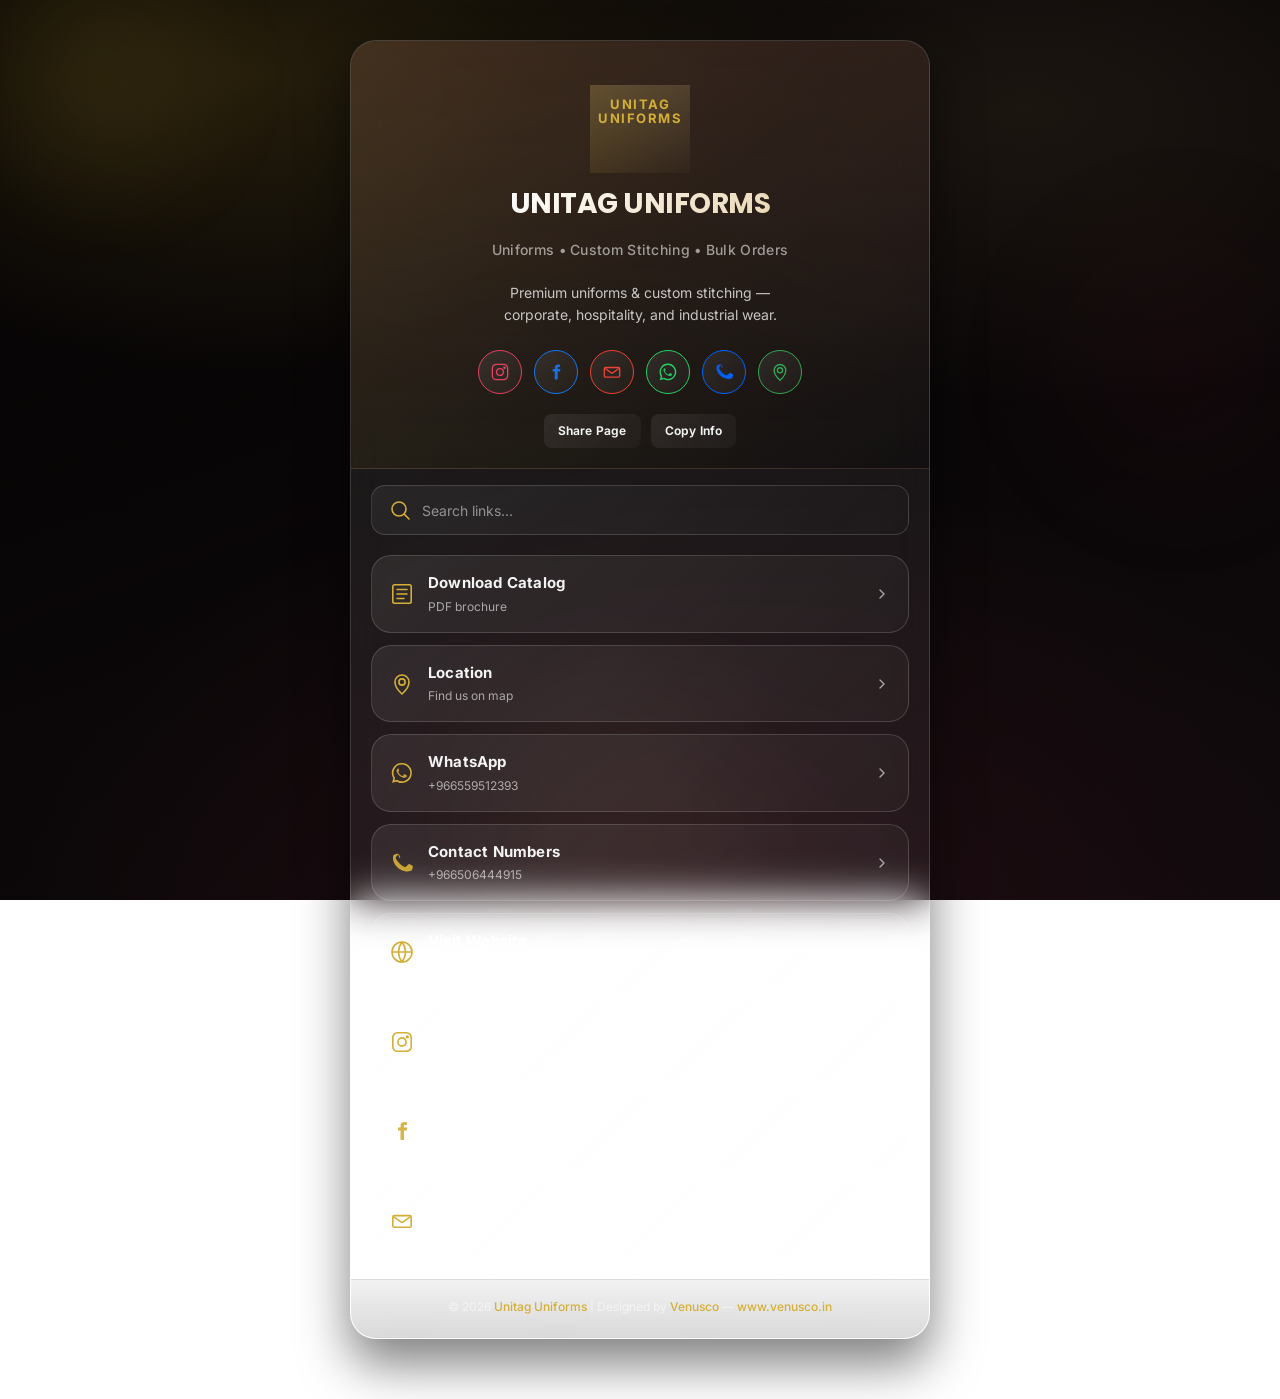
==== tree.html @ 1ef35367 "commited with index, tree pages created" ====
<!DOCTYPE html>
<html lang="en">
<head>
  <meta charset="UTF-8" />
  <meta http-equiv="X-UA-Compatible" content="IE=edge" />

  <!-- Mobile Optimization -->
  <meta name="viewport" content="width=device-width, initial-scale=1" />
  <meta name="theme-color" content="#caa35a" />

  <!-- Primary SEO -->
  <title>Unitag Uniforms | Premium Corporate, Industrial & Hospitality Uniforms</title>
  <meta name="description" content="Unitag Uniforms provides premium corporate, industrial, hospitality, and customized uniforms. High-quality stitching, bulk orders, and professional uniform solutions." />
  <meta name="keywords" content="uniform suppliers, corporate uniforms, industrial uniforms, hospitality uniforms, custom uniforms, company uniforms, workwear uniforms, school uniforms, uniform stitching service" />
  <meta name="author" content="Unitag Uniforms" />
  <meta name="robots" content="index, follow" />

  <!-- Canonical URL -->
  <link rel="canonical" href="https://www.unitaguniforms.com/tree" />

  <!-- Open Graph (Facebook, WhatsApp, LinkedIn) -->
  <meta property="og:title" content="Unitag Uniforms - Premium Corporate & Industrial Uniforms" />
  <meta property="og:description" content="High-quality corporate, hospitality, and industrial uniforms with custom stitching. Professional uniform solutions for businesses." />
  <meta property="og:type" content="website" />
  <meta property="og:url" content="https://www.unitaguniforms.com/tree" />
  <meta property="og:image" content="https://www.unitaguniforms.com/assets/unitag-logo.jpeg" />
  <meta property="og:site_name" content="Unitag Uniforms" />

  <!-- Twitter Card -->
  <meta name="twitter:card" content="summary_large_image" />
  <meta name="twitter:title" content="Unitag Uniforms | Corporate & Industrial Wear" />
  <meta name="twitter:description" content="Premium uniforms & custom stitching services for businesses and organizations." />
  <meta name="twitter:image" content="https://www.unitaguniforms.com/assets/unitag-logo.jpeg" />

  <!-- Favicon -->
  <link rel="icon" type="image/png" href="https://www.unitaguniforms.com/assets/unitag-logo.jpeg" />
  <link rel="apple-touch-icon" href="https://www.unitaguniforms.com/assets/unitag-logo.jpeg" />

  <!-- Performance -->
  <link rel="preconnect" href="https://cdn.jsdelivr.net" crossorigin>

  <!-- Bootstrap -->
  <link href="https://cdn.jsdelivr.net/npm/bootstrap@5.3.0/dist/css/bootstrap.min.css" rel="stylesheet">

  <!-- Link tree / bio page -->
  <link rel="stylesheet" href="tree.css" />

  <!-- Local Business Schema for Google -->
  <script type="application/ld+json">
  {
    "@context": "https://schema.org",
    "@type": "LocalBusiness",
    "name": "Unitag Uniforms",
    "image": "https://www.unitaguniforms.com/assets/unitag-logo.jpeg",
    "url": "https://www.unitaguniforms.com/",
    "description": "Unitag Uniforms provides premium corporate, hospitality and industrial uniforms with custom stitching services.",
    "telephone": "+966506444915",
    "address": [
      {
        "@type": "PostalAddress",
        "addressCountry": "India"
      },
      {
        "@type": "PostalAddress",
        "addressCountry": "India"
      }
    ],
    "sameAs": [
      "https://www.facebook.com/share/1Bv55Vv7Ut/",
      "https://www.instagram.com/unitag_uniforms?igsh=NjVsd3l0cmpoYnp2&utm_source=qr"
    ]
  }
  </script>

</head>
  <body>
    <div class="bg" aria-hidden="true">
      <div class="blob b1"></div>
      <div class="blob b2"></div>
      <div class="blob b3"></div>
    </div>
    <main class="wrap">
<section class="card" aria-label="Unitags Uniforms - Premium Uniforms & Custom Stitching">
  <header class="top">

    <div class="profileHeader">

      <div class="logo" aria-label="Unitags logo">
        <img src="https://www.unitaguniforms.com/assets/unitag-logo-removebg.png"
             alt="Unitags Uniforms logo"
             loading="eager"
             decoding="async"
             onerror="this.style.display='none'; document.getElementById('logoFallback').style.display='grid';"
        />

        <div id="logoFallback" class="logoFallback mt-4" aria-hidden="true">
          UNITAG<br/>UNIFORMS
        </div>
      </div>

      <h1 id="profileName">UNITAG UNIFORMS</h1>

      <p id="profileTagline" class="tagline">
        Official links • Socials • Contact • Location
      </p>

      <p id="profileBio" class="bio">
        Premium uniforms & custom stitching — corporate, hospitality, and industrial wear.
      </p>

      <div id="socialRow" class="socialRow" aria-label="Social icons"></div>

      <div class="quickActions" aria-label="Quick actions">
        <button class="actionBtn" type="button" id="shareBtn">
          <span>Share Page</span>
        </button>

        <button class="actionBtn" type="button" id="copyBtn">
          <span>Copy Info</span>
        </button>
      </div>

    </div>

  </header>

  <div class="tools" aria-label="Link tools">
    <div class="searchWrap">
      <svg class="icon" viewBox="0 0 24 24" aria-hidden="true">
        <circle cx="11" cy="11" r="7" fill="none"
          stroke="currentColor" stroke-width="1.6"/>
        <line x1="16.65" y1="16.65" x2="21" y2="21"
          stroke="currentColor" stroke-width="1.6"
          stroke-linecap="round"/>
      </svg>

      <input id="searchInput" type="search"
        placeholder="Search links..."
        aria-label="Search links" />
    </div>
  </div>

  <div id="links" class="links" aria-live="polite"></div>

  <footer class="footer" aria-label="Footer">
    <small>
      &copy; <span id="year"></span> 
      <a href="#">Unitag Uniforms</a> | 
      Designed by
      <a href="https://www.venusco.in" target="_blank" rel="noopener noreferrer">Venusco</a>
      —
      <a href="https://www.venusco.in" target="_blank" rel="noopener noreferrer">www.venusco.in</a>
    </small>  
</footer>
</section>
    </main> 

    <div id="toast" class="toast" role="status" aria-live="polite"></div>

    <script>
      // ==========================================================
      // FULL FEATURED LINK PAGE TEMPLATE (Edit PROFILE + LINKS)
      // ==========================================================
      const PROFILE = {
        name: "UNITAG UNIFORMS",
        tagline: "Uniforms • Custom Stitching • Bulk Orders",
        bio: "Premium uniforms & custom stitching — corporate, hospitality, and industrial wear.",
        website: "https://www.unitaguniforms.com/",
      };

      // Dummy links (replace with your real links)
      const LINKS = {
        website: "https://www.unitaguniforms.com/",
        instagram: "https://www.instagram.com/unitag_uniforms?igsh=NjVsd3l0cmpoYnp2&utm_source=qr",
        facebook: "https://www.facebook.com/share/1Bv55Vv7Ut/",
        // linkedin: "https://linkedin.com/company/unitag-uniforms",
        phones: ["+966506444915", "+966559512393", "+966546787553"],
        whatsapp: "+966559512393",
        email: "unitaguniforms@gmail.com",
        locations: ["https://maps.app.goo.gl/bXcT9GAc4eRAmrYR8?g_st=aw", "https://maps.app.goo.gl/ExbkAf93jj8Kh5qW7"],
        // When this page is hosted at `/tree`, relative paths like `assets/...` break.
        catalogUrl: "https://www.unitaguniforms.com/assets/catalog.pdf",
      };

      const $ = (sel) => document.querySelector(sel);
      const toastEl = $("#toast");

      const icons = {
        catalog: `<svg class="icon" viewBox="0 0 24 24" fill="none" aria-hidden="true"><path d="M4.5 2.8h15A1.7 1.7 0 0 1 21.2 4.5v15a1.7 1.7 0 0 1-1.7 1.7h-15A1.7 1.7 0 0 1 2.8 19.5v-15A1.7 1.7 0 0 1 4.5 2.8Z" stroke="currentColor" stroke-width="1.6"/><path d="M7 7.5h10M7 12h10M7 16.5h7" stroke="currentColor" stroke-width="1.6" stroke-linecap="round"/></svg>`,
        map: `<svg class="icon" viewBox="0 0 24 24" fill="none" aria-hidden="true"><path d="M12 22s7-6.1 7-12a7 7 0 1 0-14 0c0 5.9 7 12 7 12Z" stroke="currentColor" stroke-width="1.6"/><path d="M12 13.1a3.1 3.1 0 1 0 0-6.2 3.1 3.1 0 0 0 0 6.2Z" stroke="currentColor" stroke-width="1.6"/></svg>`,
        whatsapp: `<svg class="icon" viewBox="0 0 24 24" fill="none" aria-hidden="true"><path d="M12 2.7A9.2 9.2 0 0 0 4.2 17l-1 3.7 3.8-1A9.2 9.2 0 1 0 12 2.7Z" stroke="currentColor" stroke-width="1.6"/><path d="M9.2 7.9c-.2-.4-.4-.4-.6-.4h-.5c-.2 0-.5.1-.7.4-.2.2-.9.8-.9 2 0 1.1.9 2.2 1 2.4.1.2 1.8 2.9 4.4 3.9 2.1.8 2.6.6 3.1.5.5-.1 1.5-.6 1.7-1.2.2-.6.2-1.1.1-1.2-.1-.1-.2-.2-.5-.3l-1.7-.8c-.3-.1-.5-.2-.7.2-.2.4-.8 1.2-.9 1.4-.2.2-.3.2-.6.1-.3-.1-1.3-.5-2.4-1.5-.9-.8-1.5-1.8-1.7-2.1-.2-.3 0-.4.1-.5l.4-.5c.1-.2.2-.3.3-.5.1-.2 0-.4 0-.5l-.8-1.8Z" fill="currentColor" opacity=".9"/></svg>`,
        website: `<svg class="icon" viewBox="0 0 24 24" fill="none" aria-hidden="true"><path d="M12 22c5.5 0 10-4.5 10-10S17.5 2 12 2 2 6.5 2 12s4.5 10 10 10Z" stroke="currentColor" stroke-width="1.6"/><path d="M2 12h20M12 2c-2.2 3-3.5 6.4-3.5 10s1.3 7 3.5 10m0-20c2.2 3 3.5 6.4 3.5 10s-1.3 7-3.5 10" stroke="currentColor" stroke-width="1.6"/></svg>`,
        instagram: `<svg class="icon" viewBox="0 0 24 24" fill="none" aria-hidden="true"><path d="M7.5 2.8h9A4.7 4.7 0 0 1 21.2 7.5v9A4.7 4.7 0 0 1 16.5 21.2h-9A4.7 4.7 0 0 1 2.8 16.5v-9A4.7 4.7 0 0 1 7.5 2.8Z" stroke="currentColor" stroke-width="1.6"/><path d="M12 16.1a4.1 4.1 0 1 0 0-8.2 4.1 4.1 0 0 0 0 8.2Z" stroke="currentColor" stroke-width="1.6"/><path d="M17.35 6.9h.01" stroke="currentColor" stroke-width="3.2" stroke-linecap="round"/></svg>`,
        facebook: `<svg class="icon" viewBox="0 0 24 24" fill="none" aria-hidden="true"><path d="M14 8.5V7.1c0-.8.5-1.1 1.2-1.1h1.6V3.1h-2.3c-2.6 0-4 1.6-4 4.1v1.3H8v3h2.5V21h3.5v-9.5h2.8l.5-3H14Z" fill="currentColor" opacity=".92"/></svg>`,
        linkedin: `<svg class="icon" viewBox="0 0 24 24" fill="none" aria-hidden="true"><path d="M6.7 9.2H3.6V21h3.1V9.2ZM5.15 3.2A1.8 1.8 0 1 0 5.2 6.8a1.8 1.8 0 0 0-.05-3.6ZM20.6 21h-3.1v-6.1c0-1.5-.03-3.4-2.1-3.4-2.1 0-2.4 1.6-2.4 3.3V21H10V9.2h3v1.6h.05c.42-.8 1.45-1.6 3-1.6 3.2 0 3.8 2.1 3.8 4.9V21Z" fill="currentColor" opacity=".92"/></svg>`,
        phone: `<svg class="icon" viewBox="0 0 24 24" fill="none" aria-hidden="true"><path d="M8.1 3.6 6.3 5.4c-.6.6-.7 1.6-.3 2.3 1.8 3.4 4.6 6.2 8 8 .8.4 1.7.3 2.3-.3l1.8-1.8c.5-.5 1.2-.6 1.8-.3l2.2 1.1c.7.4 1 1.2.7 2l-.8 2.4c-.2.7-.8 1.2-1.6 1.2C11.2 22.6 1.4 12.8 3.2 5.2c.1-.7.6-1.4 1.3-1.6l2.4-.8c.8-.3 1.7 0 2.1.8l1.1 2.2c.3.6.2 1.3-.3 1.8Z" fill="currentColor" opacity=".92"/></svg>`,
        email: `<svg class="icon" viewBox="0 0 24 24" fill="none" aria-hidden="true"><path d="M4.2 6.6h15.6c.8 0 1.4.6 1.4 1.4v8.8c0 .8-.6 1.4-1.4 1.4H4.2c-.8 0-1.4-.6-1.4-1.4V8c0-.8.6-1.4 1.4-1.4Z" stroke="currentColor" stroke-width="1.6"/><path d="m4.1 8.1 7.1 5a1.5 1.5 0 0 0 1.6 0l7.1-5" stroke="currentColor" stroke-width="1.6" stroke-linecap="round"/></svg>`,
        chev: `<svg class="chev" viewBox="0 0 24 24" fill="none" aria-hidden="true"><path d="m9 6 6 6-6 6" stroke="currentColor" stroke-width="2" stroke-linecap="round" stroke-linejoin="round"/></svg>`,
      };

      function sanitizeDigits(value) {
        return String(value || "").replace(/[^\d]/g, "");
      }

      function isFilled(value) {
        const v = String(value || "").trim();
        return Boolean(v);
      }

      let toastTimer = null;
      function toast(message) {
        if (!toastEl) return;
        if (toastTimer) window.clearTimeout(toastTimer);
        toastEl.textContent = message;
        toastEl.classList.add("show");
        toastTimer = window.setTimeout(() => {
          toastEl.classList.remove("show");
        }, 2200);
      }

      async function copyText(text, label = "Copied") {
        const value = String(text || "").trim();
        if (!value) return toast("Nothing to copy yet.");
        try {
          await navigator.clipboard.writeText(value);
          toast(`${label}: ${value}`);
        } catch {
          const ta = document.createElement("textarea");
          ta.value = value;
          ta.setAttribute("readonly", "true");
          ta.style.position = "fixed";
          ta.style.left = "-9999px";
          document.body.appendChild(ta);
          ta.select();
          document.execCommand("copy");
          ta.remove();
          toast(`${label}: ${value}`);
        }
      }

      async function sharePage() {
        const url = window.location.href;
        const data = {
          title: PROFILE.name,
          text: `${PROFILE.name} — official links`,
          url,
        };

        try {
          if (navigator.share) {
            await navigator.share(data);
            toast("Share sheet opened.");
          } else {
            await copyText(url, "Link copied");
          }
        } catch {
          // user cancelled — no toast needed
        }
      }

      function downloadVCard() {
        const tel = LINKS.phones && LINKS.phones.length > 0 ? String(LINKS.phones[0]).trim() : "";
        const email = String(LINKS.email || "").trim();
        const url = String(PROFILE.website || "").trim();

        const lines = [
          "BEGIN:VCARD",
          "VERSION:3.0",
          `FN:${PROFILE.name}`,
          tel ? `TEL;TYPE=WORK,VOICE:${tel}` : "",
          email ? `EMAIL;TYPE=WORK:${email}` : "",
          url ? `URL:${url}` : "",
          "END:VCARD",
        ].filter(Boolean);

        const blob = new Blob([lines.join("\n")], { type: "text/vcard;charset=utf-8" });
        const a = document.createElement("a");
        a.href = URL.createObjectURL(blob);
        a.download = `${PROFILE.name.replace(/\s+/g, "-").toLowerCase()}-contact.vcf`;
        document.body.appendChild(a);
        a.click();
        a.remove();
        window.setTimeout(() => URL.revokeObjectURL(a.href), 1000);
        toast("Contact card downloaded.");
      }

      function makeButton({ href, title, subtitle, leftIcon, ariaLabel }) {
        const a = document.createElement("a");
        a.className = "btn";
        a.href = href;
        a.target = "_blank";
        a.rel = "noopener noreferrer";
        a.setAttribute("aria-label", ariaLabel || title);
        a.innerHTML = `
          ${leftIcon}
          <div class="btnTitle">
            <strong>${title}</strong>
            <span>${subtitle}</span>
          </div>
          ${icons.chev}
        `;
        return a;
      }

      function buildPrimaryLinkItems() {
        return [
          {
            key: "catalog",
            title: "Download Catalog",
            subtitle: "PDF brochure",
            href: LINKS.catalogUrl,
            icon: icons.catalog,
            search: [LINKS.catalogUrl, "pdf", "brochure", "download"],
          },
          {
            key: "location",
            title: "Location",
            subtitle: "Find us on map",
            href: LINKS.locations && LINKS.locations[0] ? LINKS.locations[0] : "",
            icon: icons.map,
            search: [LINKS.locations, "map", "location", "address"],
          },
          {
            key: "whatsapp",
            title: "WhatsApp",
            subtitle: String(LINKS.whatsapp || ""),
            href: LINKS.whatsapp ? `https://wa.me/${sanitizeDigits(LINKS.whatsapp)}?text=${encodeURIComponent("Hi Unitag Uniforms! I'd like to inquire about uniforms.")}` : "",
            icon: icons.whatsapp,
            search: [LINKS.whatsapp, "wa", "chat"],
          },
          {
            key: "phone",
            title: "Contact Numbers",
            subtitle: LINKS.phones && LINKS.phones.length > 0 ? LINKS.phones[0] : "",
            href: LINKS.phones && LINKS.phones[0] ? `tel:${String(LINKS.phones[0]).trim()}` : "",
            icon: icons.phone,
            search: [LINKS.phones, "phone", "call", "contact"],
          },
          {
            key: "website",
            title: "Visit Website",
            subtitle: "Shop & explore",
            href: LINKS.website,
            icon: icons.website,
            search: [LINKS.website, "web", "shop"],
          },
          {
            key: "instagram",
            title: "Instagram",
            subtitle: "Follow & message us",
            href: LINKS.instagram,
            icon: icons.instagram,
            search: [LINKS.instagram, "insta", "ig"],
          },
          {
            key: "facebook",
            title: "Facebook",
            subtitle: "Updates & posts",
            href: LINKS.facebook,
            icon: icons.facebook,
            search: [LINKS.facebook, "fb"],
          },
          {
            key: "email",
            title: "Email",
            subtitle: String(LINKS.email || ""),
            href: LINKS.email ? `mailto:${String(LINKS.email).trim()}` : "",
            icon: icons.email,
            search: [LINKS.email, "mail"],
          },

        ].filter((x) => isFilled(x.href));
      }

      function buildPhoneOptions() {
        return (LINKS.phones || [])
          .filter((phone) => isFilled(phone))
          .map((phone, index) => ({
            key: `phone-option-${index + 1}`,
            title: `Phone ${index + 1}`,
            subtitle: phone,
            href: `tel:${String(phone).trim()}`,
            icon: icons.phone,
          }));
      }

      function buildLocationOptions() {
        return (LINKS.locations || [])
          .filter((location) => isFilled(location))
          .map((location, index) => ({
            key: `location-option-${index + 1}`,
            title: `Location ${index + 1}`,
            subtitle: "Open in Maps",
            href: location,
            icon: icons.map,
          }));
      }

      function buildLinkItems() {
        // primary links + aggregated groups handled in render()
        return buildPrimaryLinkItems();
      }

      function makeExpandableGroup({title, subtitle, options, icon}) {
        const group = document.createElement("div");
        group.className = "groupCard";

        const toggle = document.createElement("button");
        toggle.className = "btn groupToggle";
        toggle.type = "button";
        toggle.innerHTML = `
          ${icon}
          <div class="btnTitle">
            <strong>${title}</strong>
            <span>${subtitle}</span>
          </div>
          ${icons.chev}
        `;

        const list = document.createElement("div");
        list.className = "groupOptions";
        list.hidden = true;

        options.forEach((opt) => {
          const link = makeButton({
            href: opt.href,
            title: opt.title,
            subtitle: opt.subtitle,
            leftIcon: opt.icon,
            ariaLabel: `Open ${opt.title}`,
          });
          list.appendChild(link);
        });

        toggle.addEventListener("click", () => {
          list.hidden = !list.hidden;
          toggle.setAttribute("aria-expanded", String(!list.hidden));
        });

        group.appendChild(toggle);
        group.appendChild(list);

        return group;
      }

      function renderSocialRow(items) {
        const row = $("#socialRow");
        if (!row) return;
        row.innerHTML = "";

        const socialItems = [
          ...(items.filter((x) => ["instagram", "facebook", "linkedin"].includes(x.key))),
          ...(isFilled(LINKS.email)
            ? [{
                key: "email",
                title: "Email",
                href: `mailto:${String(LINKS.email).trim()}`,
                icon: icons.email,
              }]
            : []),
          ...(isFilled(LINKS.whatsapp)
            ? [{
                key: "whatsapp",
                title: "WhatsApp",
                href: `https://wa.me/${sanitizeDigits(LINKS.whatsapp)}?text=${encodeURIComponent("Hi Unitag Uniforms! I’d like to inquire about uniforms.")}`,
                icon: icons.whatsapp,
              }]
            : []),
          ...(isFilled(LINKS.phones && LINKS.phones[0])
            ? [{
                key: "phone",
                title: "Phone",
                href: `tel:${String(LINKS.phones[0]).trim()}`,
                icon: icons.phone,
              }]
            : []),
          ...(isFilled(LINKS.locations && LINKS.locations[0])
            ? [{
                key: "location",
                title: "Location",
                href: LINKS.locations[0],
                icon: icons.map,
              }]
            : []),
        ];

        for (const it of socialItems) {
          const a = document.createElement("a");
          a.className = "iconChip";
          a.href = it.href;
          a.target = "_blank";
          a.rel = "noopener noreferrer";
          a.setAttribute("aria-label", `Open ${it.title}`);
          a.setAttribute("data-social", it.key);
          a.innerHTML = it.icon;
          row.appendChild(a);
        }
      }

      function applyProfile() {
        $("#profileName").textContent = PROFILE.name;
        $("#profileTagline").textContent = PROFILE.tagline;
        $("#profileBio").textContent = PROFILE.bio;
      }

      function render() {
        $("#year").textContent = new Date().getFullYear();
        applyProfile();

        const allItems = buildLinkItems();
        renderSocialRow(allItems);

        const container = $("#links");
        container.innerHTML = "";

        const q = String($("#searchInput")?.value || "").trim().toLowerCase();
        const items = allItems.filter((it) => {
          if (!q) return true;
          const hay = [it.title, it.subtitle, ...(it.search || [])]
            .filter(Boolean)
            .join(" ")
            .toLowerCase();
          return hay.includes(q);
        });

        for (const it of items) {
          container.appendChild(
            makeButton({
              href: it.href,
              title: it.title,
              subtitle: it.subtitle,
              leftIcon: it.icon,
              ariaLabel: `Open ${it.title}`,
            })
          );
        }

        const status = $("#statusText");
        const shown = items.length;
        const total = allItems.length;
        status.textContent =
          total === 0
            ? "Add your links in the LINKS section."
            : q
              ? `Showing ${shown} of ${total}`
              : `${total} link${total === 1 ? "" : "s"} available`;

        if (total === 0) {
          container.innerHTML = "";
          const empty = document.createElement("div");
          empty.style.padding = "10px 2px 2px";
          empty.innerHTML = `<div style="color: rgba(255,255,255,.72); font-size: 13px; line-height: 1.55;">
            No links are configured yet. Edit the <strong>LINKS</strong> object in this file and paste your real URLs / numbers.
          </div>`;
          container.appendChild(empty);
        } else if (shown === 0) {
          container.innerHTML = "";
          const empty = document.createElement("div");
          empty.style.padding = "10px 2px 2px";
          empty.innerHTML = `<div style="color: rgba(255,255,255,.72); font-size: 13px; line-height: 1.55;">
            No matches for <strong>${q.replace(/</g, "&lt;")}</strong>. Try “maps”, “phone”, or “instagram”.
          </div>`;
          container.appendChild(empty);
        }
      }

      function wireUI() {
        $("#shareBtn")?.addEventListener("click", sharePage);
        $("#copyBtn")?.addEventListener("click", async () => {
          const lines = [
            PROFILE.name,
            LINKS.phoneNumber ? `Phone: ${LINKS.phoneNumber}` : "",
            LINKS.whatsappNumber ? `WhatsApp: ${LINKS.whatsappNumber}` : "",
            LINKS.email ? `Email: ${LINKS.email}` : "",
            LINKS.googleMaps ? `Maps: ${LINKS.googleMaps}` : "",
            PROFILE.website ? `Website: ${PROFILE.website}` : "",
          ].filter(Boolean);
          await copyText(lines.join("\n"), "Copied");
        });
        $("#vcardBtn")?.addEventListener("click", downloadVCard);
        $("#searchInput")?.addEventListener("input", render);
      }

      wireUI();
      render();
    </script>
  </body>
</html>
---- tree.css ----
@import url('https://fonts.googleapis.com/css2?family=Poppins:wght@300;400;500;600;700;800&family=Inter:wght@300;400;500;600;700&display=swap');

:root {
--bg0: #050303;
--bg1: #0f0a0c;
--bg-dark: #1a0e12;
--card: rgba(255, 255, 255, 0.08);
--card2: rgba(255, 255, 255, 0.12);
--border: rgba(255, 255, 255, 0.15);
--text: rgba(255, 255, 255, 0.95);
--text-light: rgba(255, 255, 255, 0.7);
--muted: rgba(255, 255, 255, 0.6);
--muted2: rgba(255, 255, 255, 0.5);
--shadow: 0 25px 50px rgba(0, 0, 0, 0.5);
--shadow-lg: 0 40px 80px rgba(0, 0, 0, 0.6);
--shadow-sm: 0 10px 25px rgba(0, 0, 0, 0.3);

--brand: #d4af37; /* Premium gold */
--brand-light: #ead8b5;
--brand2: #2b1218; /* deep maroon */
--accent: #ffd58a;
--accent-dark: #f0a500;

--radius: 20px;
}

* {
box-sizing: border-box;
}

html,
body {
height: 100%;
}

body {
margin: 0;
color: var(--text);
font-family: 'Inter', 'Poppins', -apple-system, BlinkMacSystemFont, 'Segoe UI', Roboto, sans-serif;
font-weight: 400;
background: radial-gradient(
    900px 500px at 20% 8%,
    rgba(212, 175, 55, 0.15),
    transparent 60%
    ),
    radial-gradient(
    900px 500px at 80% 12%,
    rgba(255, 213, 138, 0.08),
    transparent 60%
    ),
    radial-gradient(
    1100px 700px at 55% 100%,
    rgba(108, 28, 46, 0.2),
    transparent 62%
    ),
    linear-gradient(160deg, var(--bg0), var(--bg1));
background-attachment: fixed;
}

a {
color: inherit;
text-decoration: none;
transition: color 200ms ease;
}

.wrap {
min-height: 100%;
display: grid;
place-items: center;
padding: 40px 16px 60px;
}

.card {
width: 100%;
max-width: 580px;
border: 1px solid var(--border);
background: linear-gradient(
    135deg,
    rgba(255, 255, 255, 0.09),
    rgba(255, 255, 255, 0.04)
);
backdrop-filter: blur(20px);
border-radius: calc(var(--radius) + 6px);
box-shadow: var(--shadow);
overflow: hidden;
animation: cardSlideIn 0.6s cubic-bezier(0.34, 1.56, 0.64, 1);
}

@keyframes cardSlideIn {
from {
    opacity: 0;
    transform: translateY(20px);
}
to {
    opacity: 1;
    transform: translateY(0);
}
}

.top {
padding: 32px 24px 20px;
display: grid;
gap: 16px;
border-bottom: 1px solid rgba(255, 255, 255, 0.08);
background: linear-gradient(
    135deg,
    rgba(212, 175, 55, 0.12),
    rgba(0, 0, 0, 0.2)
    ),
    linear-gradient(
    180deg,
    rgba(43, 18, 24, 0.5),
    rgba(0, 0, 0, 0.1)
    );
}

.brandRow {
display: grid;
grid-template-columns: 100px 1fr;
gap: 18px;
align-items: flex-start;
}

.logo {
width: 100px;
height: 100px;
/* border-radius: 24px; */
/* background: linear-gradient(135deg, rgba(255, 255, 255, 0.12), rgba(255, 255, 255, 0.04)); */
/* border: 2px solid var(--border); */
overflow: hidden;
display: grid;
place-items: center;
/* box-shadow: 0 8px 32px rgba(212, 175, 55, 0.15); */
transition: all 300ms cubic-bezier(0.34, 1.56, 0.64, 1);
}

.logo:hover {
transform: translateY(-4px);
/* box-shadow: 0 16px 48px rgba(212, 175, 55, 0.25); */
border-color: rgba(212, 175, 55, 0.3);
}

.logo img {
width: 100%;
height: 100%;
object-fit: cover;
display: block;
}

.logoFallback {
display: none;
width: 100%;
height: 100%;
background: linear-gradient(135deg, rgba(212, 175, 55, 0.2), transparent),
    linear-gradient(180deg, rgba(255, 255, 255, 0.08), rgba(255, 255, 255, 0));
color: var(--brand);
letter-spacing: 0.12em;
font-weight: 700;
font-size: 13px;
text-align: center;
line-height: 1.1;
padding: 12px 8px;
text-transform: uppercase;
}

h1 {
margin: 4px 0 8px;
font-size: 28px;
line-height: 1.2;
letter-spacing: -0.5px;
font-weight: 700;
font-family: 'Poppins', sans-serif;
background: linear-gradient(135deg, #ffffff, var(--brand-light));
-webkit-background-clip: text;
-webkit-text-fill-color: transparent;
background-clip: text;
}

.tagline {
margin: 0;
color: var(--text-light);
font-size: 13px;
line-height: 1.5;
letter-spacing: 0.3px;
font-weight: 500;
}

.bio {
margin: 12px 0 0;
color: rgba(255, 255, 255, 0.75);
font-size: 13px;
line-height: 1.6;
}

.socialRow {
display: flex;
flex-wrap: wrap;
gap: 10px;
margin-top: 14px;
}

.iconChip {
display: inline-flex;
align-items: center;
justify-content: center;
width: 44px;
height: 44px;
border-radius: 50%;
border: 1px solid var(--border);
background: linear-gradient(135deg, rgba(255, 255, 255, 0.08), rgba(255, 255, 255, 0.02));
transition: all 250ms cubic-bezier(0.34, 1.56, 0.64, 1);
cursor: pointer;
}

.iconChip:hover {
transform: translateY(-3px) scale(1.05);
border-color: var(--brand);
background: linear-gradient(135deg, rgba(212, 175, 55, 0.2), rgba(212, 175, 55, 0.05));
box-shadow: 0 12px 30px rgba(212, 175, 55, 0.25);
}

.iconChip svg {
width: 20px;
height: 20px;
color: var(--text);
transition: color 200ms ease;
}

.iconChip:hover svg {
color: var(--brand);
}

.iconChip:focus-visible {
outline: 3px solid rgba(212, 175, 55, 0.5);
outline-offset: 2px;
}

.quickActions {
display: grid;
grid-template-columns: 1fr 1fr 1fr;
gap: 10px;
margin-top: 14px;
}

.actionBtn {
border: 1px solid var(--border);
background: linear-gradient(135deg, rgba(255, 255, 255, 0.08), rgba(255, 255, 255, 0.03));
color: var(--text);
border-radius: 12px;
padding: 10px 12px;
display: inline-flex;
gap: 6px;
align-items: center;
justify-content: center;
cursor: pointer;
transition: all 250ms cubic-bezier(0.34, 1.56, 0.64, 1);
font-size: 12px;
font-weight: 600;
letter-spacing: 0.3px;
}

.actionBtn:hover {
transform: translateY(-2px);
border-color: var(--brand);
background: linear-gradient(135deg, rgba(212, 175, 55, 0.15), rgba(212, 175, 55, 0.05));
box-shadow: 0 8px 20px rgba(212, 175, 55, 0.2);
}

.actionBtn:active {
transform: translateY(0px);
}

.actionBtn:focus-visible {
outline: 3px solid rgba(212, 175, 55, 0.5);
outline-offset: 2px;
}

.profileHeader{
  display:flex;
  flex-direction:column;
  align-items:center;
  text-align:center;
  gap:10px;
}

.logo img{
  width:110px;
  height:110px;
  object-fit:cover;
}

.tagline{
  font-size:14px;
  opacity:0.8;
}

.bio{
  font-size:14px;
  max-width:320px;
}

.socialRow{
  display:flex;
  gap:12px;
  justify-content:center;
}

.quickActions{
  display:flex;
  gap:10px;
  margin-top:10px;
}

.actionBtn{
  padding:8px 14px;
  border-radius:8px;
  border:none;
  cursor:pointer;
}
.actionBtn span {
font-weight: 650;
font-size: 12px;
letter-spacing: 0.2px;
}

.pill {
display: inline-flex;
align-items: center;
gap: 8px;
padding: 8px 14px;
border-radius: 50px;
border: 1px solid rgba(212, 175, 55, 0.4);
background: linear-gradient(135deg, rgba(212, 175, 55, 0.12), rgba(212, 175, 55, 0.05));
color: rgba(255, 255, 255, 0.85);
width: fit-content;
font-size: 12px;
font-weight: 500;
}

.pillDot {
width: 8px;
height: 8px;
border-radius: 50%;
background: var(--brand);
box-shadow: 0 0 0 5px rgba(212, 175, 55, 0.2);
animation: dotPulse 2s ease-in-out infinite;
}

@keyframes dotPulse {
0%, 100% {
    box-shadow: 0 0 0 5px rgba(212, 175, 55, 0.2);
}
50% {
    box-shadow: 0 0 0 8px rgba(212, 175, 55, 0.1);
}
}

/* Background Effects */
.bg {
position: fixed;
inset: 0;
pointer-events: none;
overflow: hidden;
z-index: 0;
}

.blob {
position: absolute;
border-radius: 50%;
filter: blur(40px);
opacity: 0.4;
transform: translate3d(0, 0, 0);
animation: floaty 9s ease-in-out infinite;
}

.blob.b1 {
width: 520px;
height: 520px;
left: -160px;
top: -180px;
animation-delay: 0s;
background: radial-gradient(
    closest-side,
    rgba(212, 175, 55, 0.3),
    rgba(212, 175, 55, 0) 62%
);
}

.blob.b2 {
width: 640px;
height: 640px;
right: -220px;
top: 40px;
opacity: 0.35;
animation-delay: -2.5s;
background: radial-gradient(
    closest-side,
    rgba(108, 28, 46, 0.25),
    rgba(108, 28, 46, 0) 62%
);
}

.blob.b3 {
width: 720px;
height: 720px;
left: 20%;
bottom: -260px;
opacity: 0.25;
animation-delay: -4.7s;
background: radial-gradient(
    closest-side,
    rgba(255, 213, 138, 0.2),
    rgba(255, 213, 138, 0) 62%
);
}

@keyframes floaty {
0% {
    transform: translate3d(0, 0, 0) scale(1);
}
50% {
    transform: translate3d(0, 16px, 0) scale(1.04);
}
100% {
    transform: translate3d(0, 0, 0) scale(1);
}
}

@media (prefers-reduced-motion: reduce) {
.blob {
    animation: none;
}
.btn {
    transition: none;
}
}

.tools {
padding: 16px 20px 0;
display: grid;
gap: 12px;
}

.searchWrap {
display: grid;
grid-template-columns: 20px 1fr;
gap: 12px;
align-items: center;
padding: 12px 16px;
border-radius: 14px;
border: 1px solid var(--border);
background: linear-gradient(135deg, rgba(255, 255, 255, 0.06), rgba(255, 255, 255, 0.01));
transition: all 200ms ease;
}

.searchWrap:focus-within {
border-color: var(--brand);
background: linear-gradient(135deg, rgba(255, 255, 255, 0.09), rgba(255, 255, 255, 0.03));
box-shadow: 0 0 25px rgba(212, 175, 55, 0.15);
}

.searchWrap input {
width: 100%;
border: 0;
outline: none;
background: transparent;
color: var(--text);
font-size: 14px;
font-family: 'Inter', sans-serif;
}

.searchWrap input::placeholder {
color: var(--muted2);
}

.links {
padding: 20px;
display: grid;
gap: 12px;
}

.btn {
width: 100%;
display: grid;
grid-template-columns: 24px 1fr 16px;
gap: 14px;
align-items: center;
padding: 16px 18px;
border-radius: var(--radius);
background: linear-gradient(135deg, rgba(255, 255, 255, 0.08), rgba(255, 255, 255, 0.03));
border: 1px solid var(--border);
transition: all 280ms cubic-bezier(0.34, 1.56, 0.64, 1);
cursor: pointer;
position: relative;
overflow: hidden;
}

.btn::before {
content: '';
position: absolute;
inset: 0;
background: linear-gradient(135deg, rgba(212, 175, 55, 0.2), transparent);
opacity: 0;
transition: opacity 300ms ease;
pointer-events: none;
}

.btn:hover::before {
opacity: 1;
}

.btn:hover {
transform: translateY(-3px);
border-color: var(--brand);
background: linear-gradient(135deg, rgba(255, 255, 255, 0.11), rgba(255, 255, 255, 0.05));
box-shadow: 0 20px 50px rgba(212, 175, 55, 0.2);
}

.btn:active {
transform: translateY(-1px);
}

.btn:focus-visible {
outline: 3px solid rgba(212, 175, 55, 0.5);
outline-offset: 2px;
}

.groupCard {
  display: grid;
  gap: 8px;
  width: 100%;
}

.groupToggle {
  justify-items: stretch;
  text-align: left;
}

.groupOptions {
  display: grid;
  gap: 8px;
  padding: 8px 0;
}

.groupOptions [class~="btn"] {
  margin: 0;
  border: 1px solid rgba(255, 255, 255, 0.12);
  background: rgba(255, 255, 255, 0.04);
  box-shadow: none;
}

.groupOptions [class~="btn"]:hover {
  transform: translateY(0);
  border-color: var(--brand);
  background: rgba(212, 175, 55, 0.08);
  box-shadow: none;
}

.btnTitle {
display: grid;
gap: 3px;
min-width: 0;
text-align: left;
}

.btnTitle strong {
font-weight: 700;
font-size: 15px;
letter-spacing: 0.2px;
color: var(--text);
}

.btnTitle span {
font-size: 12px;
color: var(--muted);
overflow: hidden;
white-space: nowrap;
text-overflow: ellipsis;
font-weight: 400;
}

.icon {
width: 24px;
height: 24px;
color: var(--brand);
transition: all 200ms ease;
}

.btn:hover .icon {
filter: brightness(1.2);
}

.chev {
width: 16px;
height: 16px;
color: var(--muted);
transition: all 200ms ease;
}

.btn:hover .chev {
color: var(--brand);
transform: translateX(2px);
}

.footer {
padding: 18px 20px 22px;
border-top: 1px solid rgba(255, 255, 255, 0.08);
display: grid;
gap: 8px;
background: linear-gradient(
    180deg,
    rgba(0, 0, 0, 0.05),
    rgba(0, 0, 0, 0.15)
);
text-align: center;
}

.footer small {
color: var(--muted);
line-height: 1.5;
font-size: 12px;
}

.footer a {
color: var(--brand);
font-weight: 500;
transition: all 200ms ease;
}

.footer a:hover {
color: var(--brand-light);
text-decoration: underline;
}

.toast {
position: fixed;
left: 50%;
bottom: 24px;
transform: translateX(-50%) translateY(120px);
z-index: 10;
border-radius: 50px;
padding: 12px 20px;
border: 1px solid rgba(212, 175, 55, 0.3);
background: linear-gradient(135deg, rgba(15, 11, 13, 0.95), rgba(30, 15, 20, 0.9));
backdrop-filter: blur(15px);
color: var(--text);
box-shadow: 0 20px 60px rgba(0, 0, 0, 0.6);
max-width: min(520px, calc(100vw - 32px));
text-align: center;
font-size: 13px;
font-weight: 500;
pointer-events: none;
transition: all 300ms cubic-bezier(0.34, 1.56, 0.64, 1);
opacity: 0;
}

.toast.show {
opacity: 1;
transform: translateX(-50%) translateY(0);
pointer-events: auto;
}

/* Services Section */
.servicesSection {
padding: 28px 20px;
border-bottom: 1px solid rgba(255, 255, 255, 0.08);
}

.sectionTitle {
margin: 0 0 22px 0;
font-size: 20px;
font-weight: 700;
color: var(--text);
text-align: center;
font-family: 'Poppins', sans-serif;
letter-spacing: -0.3px;
}

.servicesGrid {
display: grid;
grid-template-columns: 1fr 1fr;
gap: 14px;
}

.serviceCard {
padding: 20px;
border-radius: 16px;
background: linear-gradient(135deg, rgba(212, 175, 55, 0.08), rgba(212, 175, 55, 0.02));
border: 1px solid rgba(212, 175, 55, 0.25);
text-align: center;
transition: all 280ms cubic-bezier(0.34, 1.56, 0.64, 1);
cursor: pointer;
}

.serviceCard:hover {
background: linear-gradient(135deg, rgba(212, 175, 55, 0.15), rgba(212, 175, 55, 0.05));
border-color: var(--brand);
transform: translateY(-4px);
box-shadow: 0 16px 40px rgba(212, 175, 55, 0.15);
}

.serviceIcon {
font-size: 36px;
margin-bottom: 10px;
display: block;
}

.serviceCard h3 {
margin: 0 0 8px 0;
font-size: 15px;
font-weight: 700;
color: var(--text);
font-family: 'Poppins', sans-serif;
}

.serviceCard p {
margin: 0;
font-size: 12px;
color: var(--text-light);
line-height: 1.4;
}

/* Features Section */
.featuresSection {
padding: 24px 20px;
border-bottom: 1px solid rgba(255, 255, 255, 0.08);
display: grid;
gap: 16px;
}

.featureItem {
display: flex;
gap: 14px;
align-items: flex-start;
padding: 14px;
border-radius: 12px;
background: rgba(0, 0, 0, 0.2);
border: 1px solid rgba(212, 175, 55, 0.1);
transition: all 200ms ease;
}

.featureItem:hover {
background: rgba(212, 175, 55, 0.08);
border-color: rgba(212, 175, 55, 0.2);
}

.featureDot {
width: 8px;
height: 8px;
border-radius: 50%;
background: var(--brand);
flex-shrink: 0;
margin-top: 6px;
box-shadow: 0 0 12px rgba(212, 175, 55, 0.4);
}

.featureContent h3 {
margin: 0 0 4px 0;
font-size: 15px;
font-weight: 700;
color: var(--text);
}

.featureContent p {
margin: 0;
font-size: 12px;
color: var(--text-light);
}

@media (max-width: 480px) {
.wrap {
    padding: 28px 12px 40px;
}

.card {
    max-width: 100%;
}

.brandRow {
    grid-template-columns: 80px 1fr;
    gap: 14px;
}

.logo {
    width: 80px;
    height: 80px;
}

h1 {
    font-size: 24px;
}

.quickActions {
    grid-template-columns: 1fr 1fr;
}

.servicesGrid {
    grid-template-columns: 1fr;
}
}

/* Instagram - Red/Pink */
.iconChip[data-social="instagram"] {
border-color: #E4405F;
color: #E4405F;
}

.iconChip[data-social="instagram"]:hover {
border-color: #E4405F;
background: rgba(228, 64, 95, 0.15);
box-shadow: 0 0 20px rgba(228, 64, 95, 0.3);
}

.iconChip[data-social="instagram"] svg {
color: #E4405F;
}

.iconChip[data-social="instagram"]:hover svg {
color: #E4405F;
}

/* Facebook - Blue */
.iconChip[data-social="facebook"] {
border-color: #1877F2;
color: #1877F2;
}

.iconChip[data-social="facebook"]:hover {
border-color: #1877F2;
background: rgba(24, 119, 242, 0.15);
box-shadow: 0 0 20px rgba(24, 119, 242, 0.3);
}

.iconChip[data-social="facebook"] svg {
color: #1877F2;
}

.iconChip[data-social="facebook"]:hover svg {
color: #1877F2;
}

/* LinkedIn - Professional Blue */
.iconChip[data-social="linkedin"] {
border-color: #0A66C2;
color: #0A66C2;
}

.iconChip[data-social="linkedin"]:hover {
border-color: #0A66C2;
background: rgba(10, 102, 194, 0.15);
box-shadow: 0 0 20px rgba(10, 102, 194, 0.3);
}

.iconChip[data-social="linkedin"] svg {
color: #0A66C2;
}

.iconChip[data-social="linkedin"]:hover svg {
color: #0A66C2;
}

/* WhatsApp - Green */
.iconChip[data-social="whatsapp"] {
border-color: #25D366;
color: #25D366;
}

.iconChip[data-social="whatsapp"]:hover {
border-color: #25D366;
background: rgba(37, 211, 102, 0.15);
box-shadow: 0 0 20px rgba(37, 211, 102, 0.3);
}

.iconChip[data-social="whatsapp"] svg {
color: #25D366;
}

.iconChip[data-social="whatsapp"]:hover svg {
color: #25D366;
}

/* Email - Gmail Red */
.iconChip[data-social="email"] {
border-color: #EA4335;
color: #EA4335;
}

.iconChip[data-social="email"]:hover {
border-color: #EA4335;
background: rgba(234, 67, 53, 0.15);
box-shadow: 0 0 20px rgba(234, 67, 53, 0.3);
}

.iconChip[data-social="email"] svg {
color: #EA4335;
}

.iconChip[data-social="email"]:hover svg {
color: #EA4335;
}

/* Phone - Blue */
.iconChip[data-social="phone"] {
border-color: #0066FF;
color: #0066FF;
}

.iconChip[data-social="phone"]:hover {
border-color: #0066FF;
background: rgba(0, 102, 255, 0.15);
box-shadow: 0 0 20px rgba(0, 102, 255, 0.3);
}

.iconChip[data-social="phone"] svg {
color: #0066FF;
}

.iconChip[data-social="phone"]:hover svg {
color: #0066FF;
}

/* Location - Google Maps Green */
.iconChip[data-social="location"] {
border-color: #34A853;
color: #34A853;
}

.iconChip[data-social="location"]:hover {
border-color: #34A853;
background: rgba(52, 168, 83, 0.15);
box-shadow: 0 0 20px rgba(52, 168, 83, 0.3);
}

.iconChip[data-social="location"] svg {
color: #34A853;
}

.iconChip[data-social="location"]:hover svg {
color: #34A853;
}
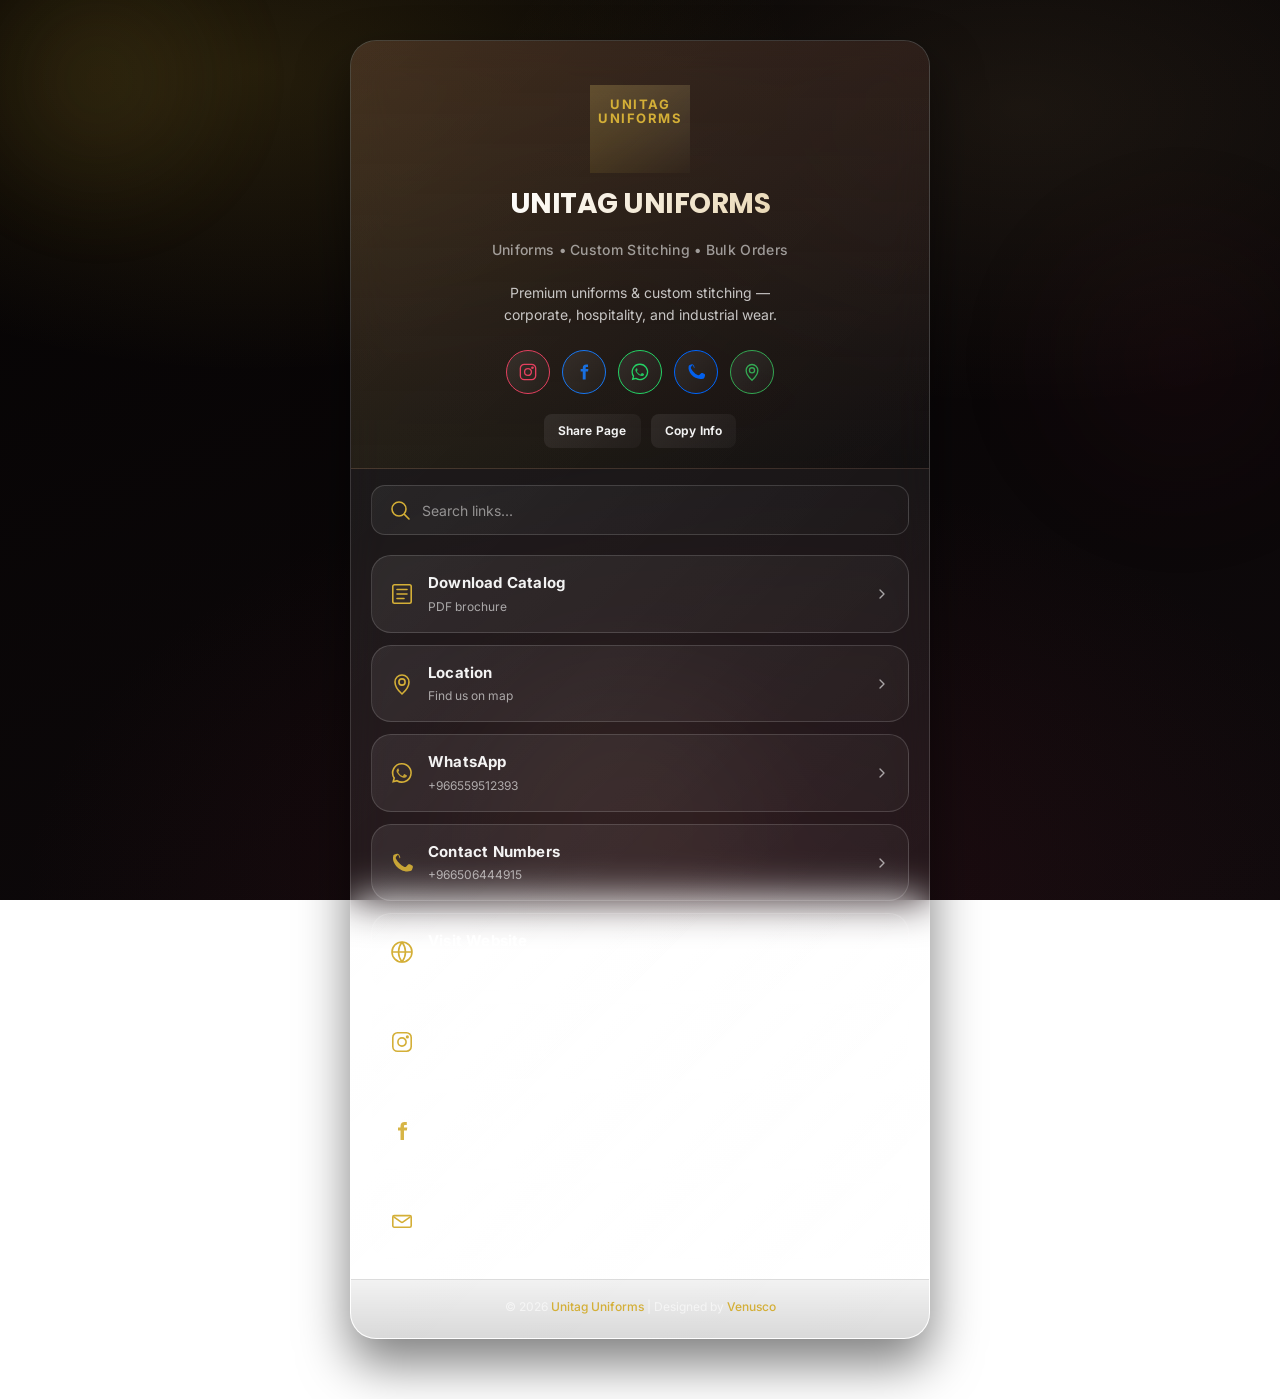
==== commit 153a1ca0: "commited" ====
--- a/tree.html
+++ b/tree.html
@@ -145,11 +145,9 @@
   <footer class="footer" aria-label="Footer">
     <small>
       &copy; <span id="year"></span> 
-      <a href="#">Unitag Uniforms</a> | 
+      <a href="https://www.unitaguniforms.com/">Unitag Uniforms</a> | 
       Designed by
       <a href="https://www.venusco.in" target="_blank" rel="noopener noreferrer">Venusco</a>
-      —
-      <a href="https://www.venusco.in" target="_blank" rel="noopener noreferrer">www.venusco.in</a>
     </small>  
 </footer>
 </section>
@@ -450,14 +448,6 @@
 
         const socialItems = [
           ...(items.filter((x) => ["instagram", "facebook", "linkedin"].includes(x.key))),
-          ...(isFilled(LINKS.email)
-            ? [{
-                key: "email",
-                title: "Email",
-                href: `mailto:${String(LINKS.email).trim()}`,
-                icon: icons.email,
-              }]
-            : []),
           ...(isFilled(LINKS.whatsapp)
             ? [{
                 key: "whatsapp",
--- a/tree.css
+++ b/tree.css
@@ -283,12 +283,6 @@
   gap:10px;
 }
 
-.logo img{
-  width:110px;
-  height:110px;
-  object-fit:cover;
-}
-
 .tagline{
   font-size:14px;
   opacity:0.8;
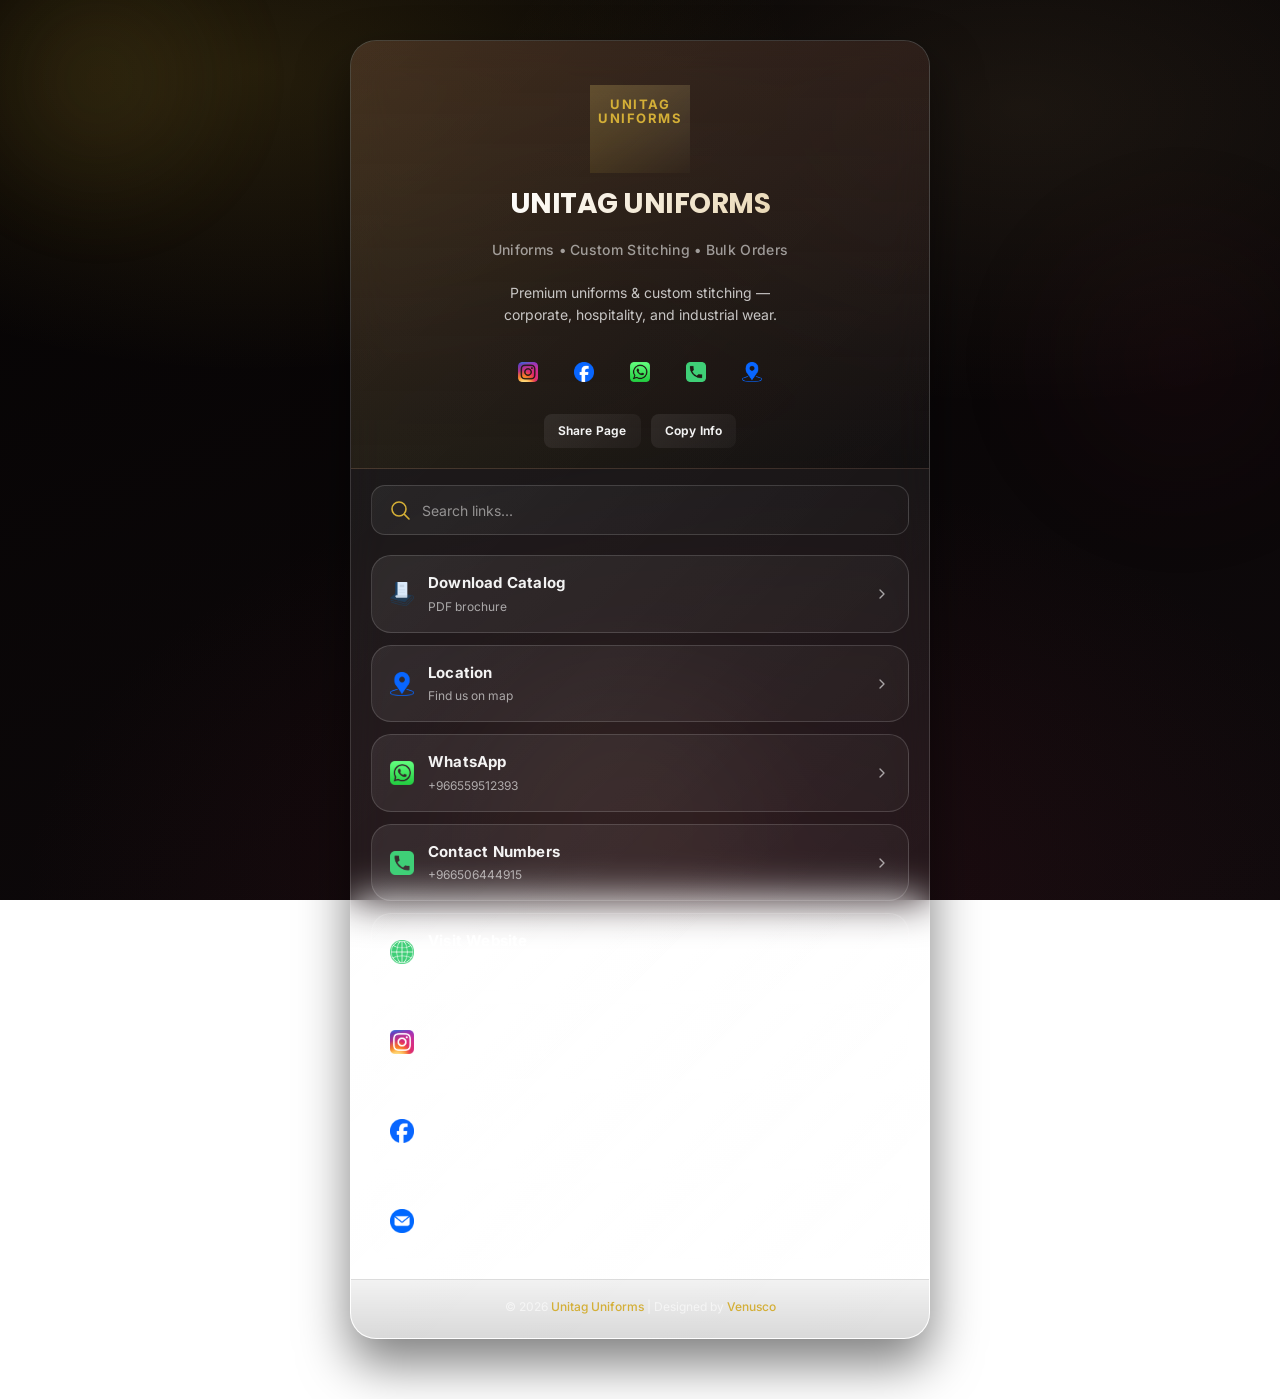
==== commit e48fb66a: "commited" ====
--- a/tree.html
+++ b/tree.html
@@ -156,9 +156,11 @@
     <div id="toast" class="toast" role="status" aria-live="polite"></div>
 
     <script>
-      // ==========================================================
-      // FULL FEATURED LINK PAGE TEMPLATE (Edit PROFILE + LINKS)
-      // ==========================================================
+
+      // ============================================================
+      // FULL FEATURED LINK PAGE TEMPLATE (Edit PROFILE + LINKS) // 
+      // ============================================================
+
       const PROFILE = {
         name: "UNITAG UNIFORMS",
         tagline: "Uniforms • Custom Stitching • Bulk Orders",
@@ -182,17 +184,18 @@
 
       const $ = (sel) => document.querySelector(sel);
       const toastEl = $("#toast");
+      const ASSET_ICON_PATH = "assets/icons";
 
       const icons = {
-        catalog: `<svg class="icon" viewBox="0 0 24 24" fill="none" aria-hidden="true"><path d="M4.5 2.8h15A1.7 1.7 0 0 1 21.2 4.5v15a1.7 1.7 0 0 1-1.7 1.7h-15A1.7 1.7 0 0 1 2.8 19.5v-15A1.7 1.7 0 0 1 4.5 2.8Z" stroke="currentColor" stroke-width="1.6"/><path d="M7 7.5h10M7 12h10M7 16.5h7" stroke="currentColor" stroke-width="1.6" stroke-linecap="round"/></svg>`,
-        map: `<svg class="icon" viewBox="0 0 24 24" fill="none" aria-hidden="true"><path d="M12 22s7-6.1 7-12a7 7 0 1 0-14 0c0 5.9 7 12 7 12Z" stroke="currentColor" stroke-width="1.6"/><path d="M12 13.1a3.1 3.1 0 1 0 0-6.2 3.1 3.1 0 0 0 0 6.2Z" stroke="currentColor" stroke-width="1.6"/></svg>`,
-        whatsapp: `<svg class="icon" viewBox="0 0 24 24" fill="none" aria-hidden="true"><path d="M12 2.7A9.2 9.2 0 0 0 4.2 17l-1 3.7 3.8-1A9.2 9.2 0 1 0 12 2.7Z" stroke="currentColor" stroke-width="1.6"/><path d="M9.2 7.9c-.2-.4-.4-.4-.6-.4h-.5c-.2 0-.5.1-.7.4-.2.2-.9.8-.9 2 0 1.1.9 2.2 1 2.4.1.2 1.8 2.9 4.4 3.9 2.1.8 2.6.6 3.1.5.5-.1 1.5-.6 1.7-1.2.2-.6.2-1.1.1-1.2-.1-.1-.2-.2-.5-.3l-1.7-.8c-.3-.1-.5-.2-.7.2-.2.4-.8 1.2-.9 1.4-.2.2-.3.2-.6.1-.3-.1-1.3-.5-2.4-1.5-.9-.8-1.5-1.8-1.7-2.1-.2-.3 0-.4.1-.5l.4-.5c.1-.2.2-.3.3-.5.1-.2 0-.4 0-.5l-.8-1.8Z" fill="currentColor" opacity=".9"/></svg>`,
-        website: `<svg class="icon" viewBox="0 0 24 24" fill="none" aria-hidden="true"><path d="M12 22c5.5 0 10-4.5 10-10S17.5 2 12 2 2 6.5 2 12s4.5 10 10 10Z" stroke="currentColor" stroke-width="1.6"/><path d="M2 12h20M12 2c-2.2 3-3.5 6.4-3.5 10s1.3 7 3.5 10m0-20c2.2 3 3.5 6.4 3.5 10s-1.3 7-3.5 10" stroke="currentColor" stroke-width="1.6"/></svg>`,
-        instagram: `<svg class="icon" viewBox="0 0 24 24" fill="none" aria-hidden="true"><path d="M7.5 2.8h9A4.7 4.7 0 0 1 21.2 7.5v9A4.7 4.7 0 0 1 16.5 21.2h-9A4.7 4.7 0 0 1 2.8 16.5v-9A4.7 4.7 0 0 1 7.5 2.8Z" stroke="currentColor" stroke-width="1.6"/><path d="M12 16.1a4.1 4.1 0 1 0 0-8.2 4.1 4.1 0 0 0 0 8.2Z" stroke="currentColor" stroke-width="1.6"/><path d="M17.35 6.9h.01" stroke="currentColor" stroke-width="3.2" stroke-linecap="round"/></svg>`,
-        facebook: `<svg class="icon" viewBox="0 0 24 24" fill="none" aria-hidden="true"><path d="M14 8.5V7.1c0-.8.5-1.1 1.2-1.1h1.6V3.1h-2.3c-2.6 0-4 1.6-4 4.1v1.3H8v3h2.5V21h3.5v-9.5h2.8l.5-3H14Z" fill="currentColor" opacity=".92"/></svg>`,
+        catalog: `<img class="icon iconImg" src="${ASSET_ICON_PATH}/catalog.png" alt="" aria-hidden="true" loading="lazy" />`,
+        map: `<img class="icon iconImg" src="${ASSET_ICON_PATH}/map.png" alt="" aria-hidden="true" loading="lazy" />`,
+        whatsapp: `<img class="icon iconImg" src="${ASSET_ICON_PATH}/wp.png" alt="" aria-hidden="true" loading="lazy" />`,
+        website: `<img class="icon iconImg" src="${ASSET_ICON_PATH}/web.png" alt="" aria-hidden="true" loading="lazy" />`,
+        instagram: `<img class="icon iconImg" src="${ASSET_ICON_PATH}/ig.png" alt="" aria-hidden="true" loading="lazy" />`,
+        facebook: `<img class="icon iconImg" src="${ASSET_ICON_PATH}/fb.png" alt="" aria-hidden="true" loading="lazy" />`,
         linkedin: `<svg class="icon" viewBox="0 0 24 24" fill="none" aria-hidden="true"><path d="M6.7 9.2H3.6V21h3.1V9.2ZM5.15 3.2A1.8 1.8 0 1 0 5.2 6.8a1.8 1.8 0 0 0-.05-3.6ZM20.6 21h-3.1v-6.1c0-1.5-.03-3.4-2.1-3.4-2.1 0-2.4 1.6-2.4 3.3V21H10V9.2h3v1.6h.05c.42-.8 1.45-1.6 3-1.6 3.2 0 3.8 2.1 3.8 4.9V21Z" fill="currentColor" opacity=".92"/></svg>`,
-        phone: `<svg class="icon" viewBox="0 0 24 24" fill="none" aria-hidden="true"><path d="M8.1 3.6 6.3 5.4c-.6.6-.7 1.6-.3 2.3 1.8 3.4 4.6 6.2 8 8 .8.4 1.7.3 2.3-.3l1.8-1.8c.5-.5 1.2-.6 1.8-.3l2.2 1.1c.7.4 1 1.2.7 2l-.8 2.4c-.2.7-.8 1.2-1.6 1.2C11.2 22.6 1.4 12.8 3.2 5.2c.1-.7.6-1.4 1.3-1.6l2.4-.8c.8-.3 1.7 0 2.1.8l1.1 2.2c.3.6.2 1.3-.3 1.8Z" fill="currentColor" opacity=".92"/></svg>`,
-        email: `<svg class="icon" viewBox="0 0 24 24" fill="none" aria-hidden="true"><path d="M4.2 6.6h15.6c.8 0 1.4.6 1.4 1.4v8.8c0 .8-.6 1.4-1.4 1.4H4.2c-.8 0-1.4-.6-1.4-1.4V8c0-.8.6-1.4 1.4-1.4Z" stroke="currentColor" stroke-width="1.6"/><path d="m4.1 8.1 7.1 5a1.5 1.5 0 0 0 1.6 0l7.1-5" stroke="currentColor" stroke-width="1.6" stroke-linecap="round"/></svg>`,
+        phone: `<img class="icon iconImg" src="${ASSET_ICON_PATH}/call.png" alt="" aria-hidden="true" loading="lazy" />`,
+        email: `<img class="icon iconImg" src="${ASSET_ICON_PATH}/mail.png" alt="" aria-hidden="true" loading="lazy" />`,
         chev: `<svg class="chev" viewBox="0 0 24 24" fill="none" aria-hidden="true"><path d="m9 6 6 6-6 6" stroke="currentColor" stroke-width="2" stroke-linecap="round" stroke-linejoin="round"/></svg>`,
       };
 
--- a/tree.css
+++ b/tree.css
@@ -200,34 +200,37 @@
 }
 
 .iconChip {
-display: inline-flex;
-align-items: center;
-justify-content: center;
-width: 44px;
-height: 44px;
-border-radius: 50%;
-border: 1px solid var(--border);
-background: linear-gradient(135deg, rgba(255, 255, 255, 0.08), rgba(255, 255, 255, 0.02));
-transition: all 250ms cubic-bezier(0.34, 1.56, 0.64, 1);
-cursor: pointer;
+  display: inline-flex;
+  align-items: center;
+  justify-content: center;
+  width: 44px;
+  height: 44px;
+  border-radius: 50%;
+  background: transparent;
+  border: none;
+  box-shadow: none;
+  transition: filter 200ms ease;
+  cursor: pointer;
 }
 
 .iconChip:hover {
-transform: translateY(-3px) scale(1.05);
-border-color: var(--brand);
-background: linear-gradient(135deg, rgba(212, 175, 55, 0.2), rgba(212, 175, 55, 0.05));
-box-shadow: 0 12px 30px rgba(212, 175, 55, 0.25);
-}
-
-.iconChip svg {
-width: 20px;
-height: 20px;
-color: var(--text);
-transition: color 200ms ease;
-}
-
-.iconChip:hover svg {
-color: var(--brand);
+  transform: none;
+  background: transparent;
+  box-shadow: none;
+}
+
+.iconChip svg,
+.iconChip img {
+  width: 20px;
+  height: 20px;
+  display: block;
+  transition: filter 200ms ease, color 200ms ease;
+}
+
+.iconChip:hover svg,
+.iconChip:hover img {
+  filter: brightness(1.12);
+  color: var(--brand);
 }
 
 .iconChip:focus-visible {
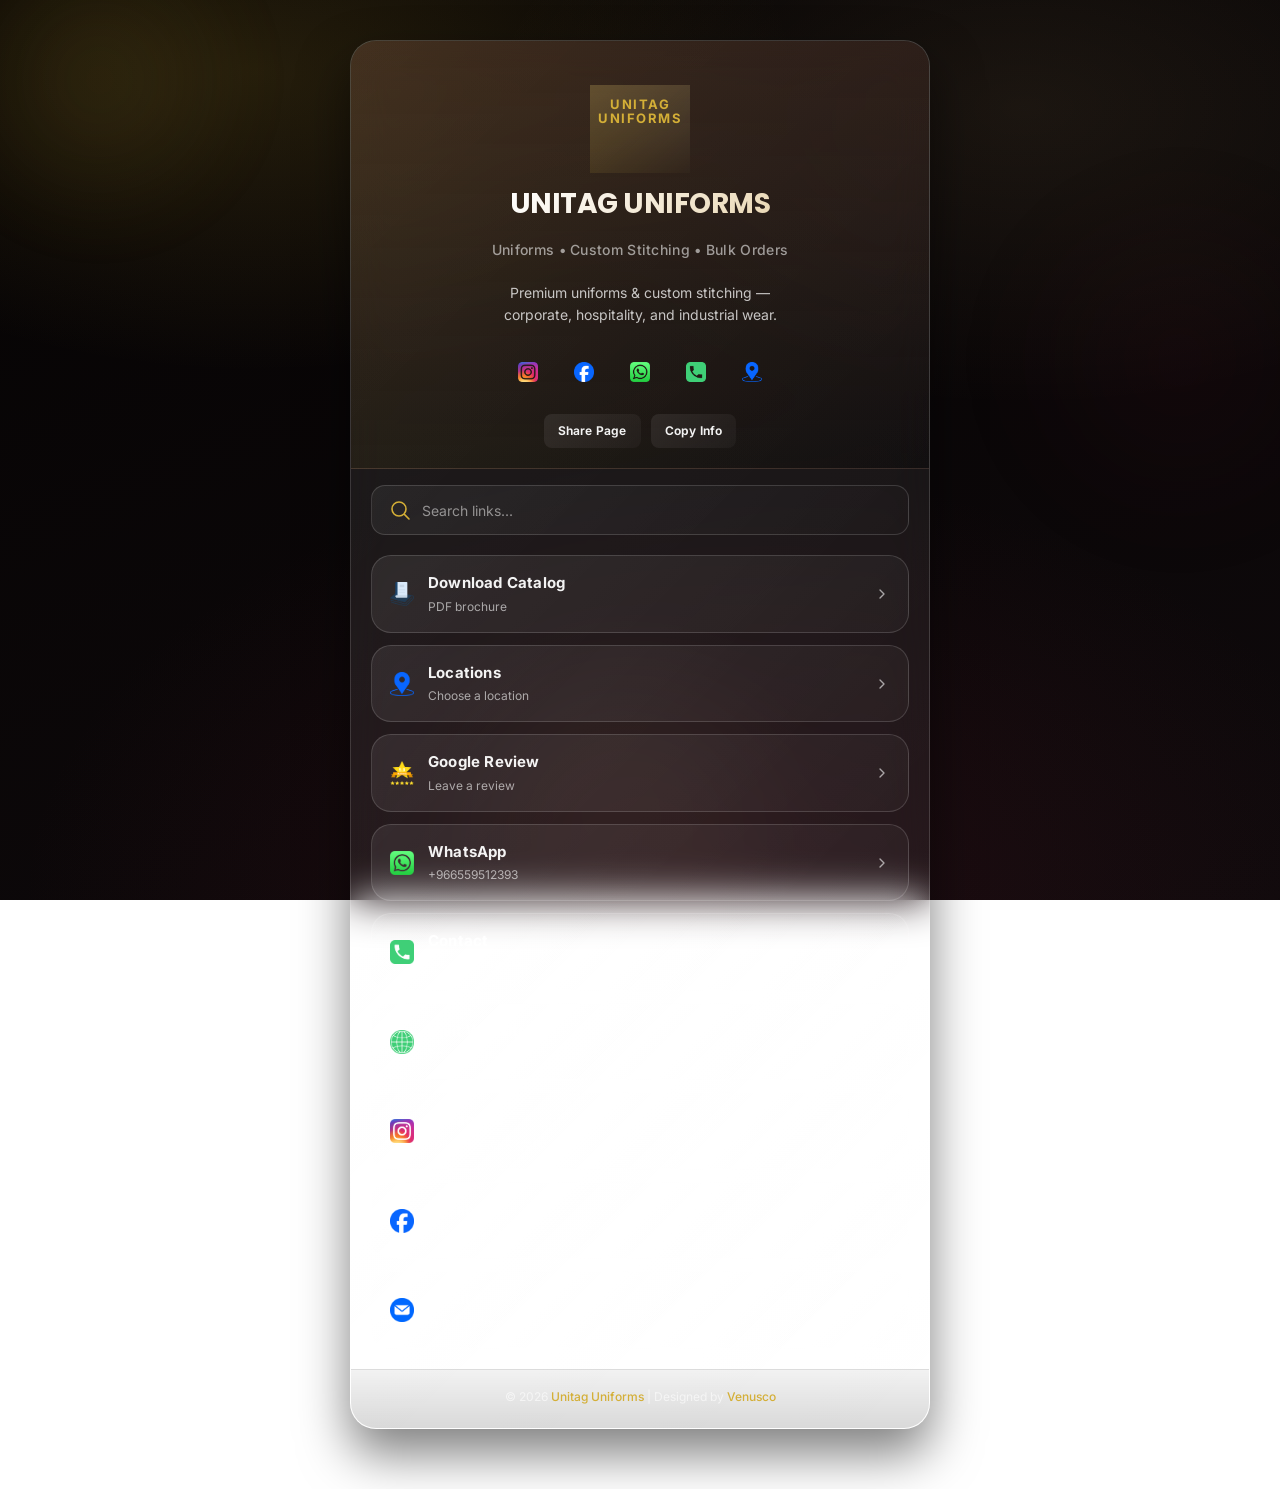
==== commit f6d24397: "commited" ====
--- a/tree.html
+++ b/tree.html
@@ -178,6 +178,7 @@
         whatsapp: "+966559512393",
         email: "unitaguniforms@gmail.com",
         locations: ["https://maps.app.goo.gl/bXcT9GAc4eRAmrYR8?g_st=aw", "https://maps.app.goo.gl/ExbkAf93jj8Kh5qW7"],
+        googleReview: "https://g.page/r/CYr_opCsY3BaEAE/review",
         // When this page is hosted at `/tree`, relative paths like `assets/...` break.
         catalogUrl: "https://www.unitaguniforms.com/assets/catalog.pdf",
       };
@@ -193,6 +194,7 @@
         website: `<img class="icon iconImg" src="${ASSET_ICON_PATH}/web.png" alt="" aria-hidden="true" loading="lazy" />`,
         instagram: `<img class="icon iconImg" src="${ASSET_ICON_PATH}/ig.png" alt="" aria-hidden="true" loading="lazy" />`,
         facebook: `<img class="icon iconImg" src="${ASSET_ICON_PATH}/fb.png" alt="" aria-hidden="true" loading="lazy" />`,
+        google: `<img class="icon iconImg" src="${ASSET_ICON_PATH}/google.png" alt="" aria-hidden="true" loading="lazy" />`,
         linkedin: `<svg class="icon" viewBox="0 0 24 24" fill="none" aria-hidden="true"><path d="M6.7 9.2H3.6V21h3.1V9.2ZM5.15 3.2A1.8 1.8 0 1 0 5.2 6.8a1.8 1.8 0 0 0-.05-3.6ZM20.6 21h-3.1v-6.1c0-1.5-.03-3.4-2.1-3.4-2.1 0-2.4 1.6-2.4 3.3V21H10V9.2h3v1.6h.05c.42-.8 1.45-1.6 3-1.6 3.2 0 3.8 2.1 3.8 4.9V21Z" fill="currentColor" opacity=".92"/></svg>`,
         phone: `<img class="icon iconImg" src="${ASSET_ICON_PATH}/call.png" alt="" aria-hidden="true" loading="lazy" />`,
         email: `<img class="icon iconImg" src="${ASSET_ICON_PATH}/mail.png" alt="" aria-hidden="true" loading="lazy" />`,
@@ -313,13 +315,14 @@
             icon: icons.catalog,
             search: [LINKS.catalogUrl, "pdf", "brochure", "download"],
           },
+          ...buildLocationGroup(),
           {
-            key: "location",
-            title: "Location",
-            subtitle: "Find us on map",
-            href: LINKS.locations && LINKS.locations[0] ? LINKS.locations[0] : "",
-            icon: icons.map,
-            search: [LINKS.locations, "map", "location", "address"],
+            key: "googleReview",
+            title: "Google Review",
+            subtitle: "Leave a review",
+            href: LINKS.googleReview,
+            icon: icons.google,
+            search: [LINKS.googleReview, "review", "google"],
           },
           {
             key: "whatsapp",
@@ -329,14 +332,7 @@
             icon: icons.whatsapp,
             search: [LINKS.whatsapp, "wa", "chat"],
           },
-          {
-            key: "phone",
-            title: "Contact Numbers",
-            subtitle: LINKS.phones && LINKS.phones.length > 0 ? LINKS.phones[0] : "",
-            href: LINKS.phones && LINKS.phones[0] ? `tel:${String(LINKS.phones[0]).trim()}` : "",
-            icon: icons.phone,
-            search: [LINKS.phones, "phone", "call", "contact"],
-          },
+          ...buildContactGroup(),
           {
             key: "website",
             title: "Visit Website",
@@ -370,7 +366,7 @@
             search: [LINKS.email, "mail"],
           },
 
-        ].filter((x) => isFilled(x.href));
+        ].filter((x) => (x.type === "group" ? true : isFilled(x.href)));
       }
 
       function buildPhoneOptions() {
@@ -397,8 +393,39 @@
           }));
       }
 
+      function buildContactGroup() {
+        const phones = buildPhoneOptions();
+        if (phones.length === 0) return [];
+        if (phones.length === 1) return phones;
+
+        return [{
+          key: "contact",
+          type: "group",
+          title: "Contact",
+          subtitle: "Choose a number",
+          icon: icons.phone,
+          options: phones,
+          search: [phones.map((item) => item.subtitle).join(" "), "contact", "phone", "call"],
+        }];
+      }
+
+      function buildLocationGroup() {
+        const locations = buildLocationOptions();
+        if (locations.length === 0) return [];
+        if (locations.length === 1) return locations;
+
+        return [{
+          key: "locations",
+          type: "group",
+          title: "Locations",
+          subtitle: "Choose a location",
+          icon: icons.map,
+          options: locations,
+          search: [locations.map((item) => item.subtitle).join(" "), "location", "map", "address"],
+        }];
+      }
+
       function buildLinkItems() {
-        // primary links + aggregated groups handled in render()
         return buildPrimaryLinkItems();
       }
 
@@ -517,6 +544,11 @@
         });
 
         for (const it of items) {
+          if (it.type === "group") {
+            container.appendChild(makeExpandableGroup(it));
+            continue;
+          }
+
           container.appendChild(
             makeButton({
               href: it.href,
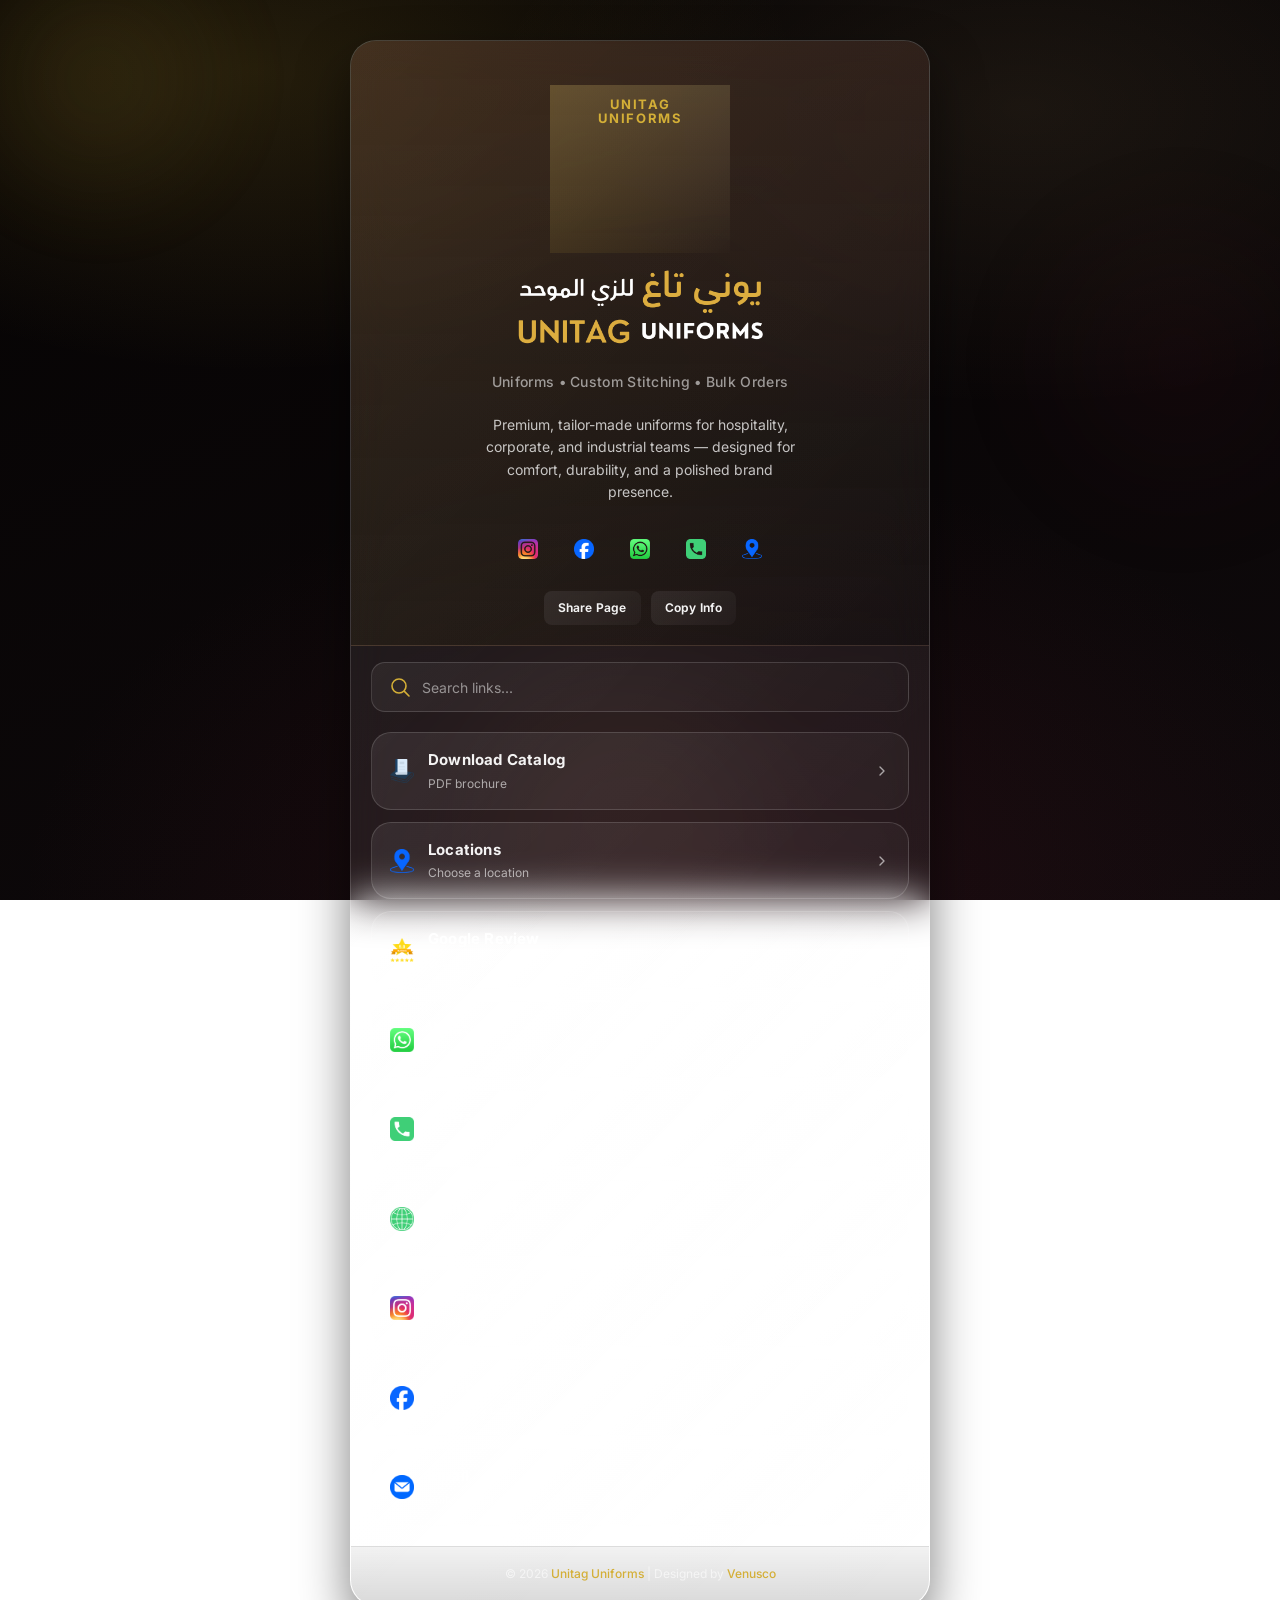
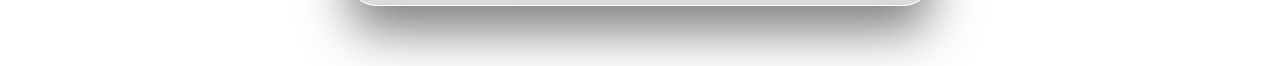
==== commit e6db4528: "commited" ====
--- a/tree.html
+++ b/tree.html
@@ -98,14 +98,15 @@
         </div>
       </div>
 
-      <h1 id="profileName">UNITAG UNIFORMS</h1>
+      <h1 id="profileName" class="visuallyHidden">UNITAG UNIFORMS</h1>
+      <img id="profileTitleImage" src="assets/unitag-uniforms-title.png" alt="UNITAG UNIFORMS" class="profileTitleImage" loading="eager" decoding="async" />
 
       <p id="profileTagline" class="tagline">
-        Official links • Socials • Contact • Location
+        Official links • Socials • Contact • Locations
       </p>
 
       <p id="profileBio" class="bio">
-        Premium uniforms & custom stitching — corporate, hospitality, and industrial wear.
+        Premium, tailor-made uniforms for hospitality, corporate, and industrial teams — designed for comfort, durability, and a polished brand presence.
       </p>
 
       <div id="socialRow" class="socialRow" aria-label="Social icons"></div>
@@ -164,7 +165,7 @@
       const PROFILE = {
         name: "UNITAG UNIFORMS",
         tagline: "Uniforms • Custom Stitching • Bulk Orders",
-        bio: "Premium uniforms & custom stitching — corporate, hospitality, and industrial wear.",
+        bio: "Premium, tailor-made uniforms for hospitality, corporate, and industrial teams — designed for comfort, durability, and a polished brand presence.",
         website: "https://www.unitaguniforms.com/",
       };
 
--- a/tree.css
+++ b/tree.css
@@ -122,8 +122,8 @@
 }
 
 .logo {
-width: 100px;
-height: 100px;
+width: clamp(130px, 22vw, 180px);
+height: clamp(130px, 22vw, 180px);
 /* border-radius: 24px; */
 /* background: linear-gradient(135deg, rgba(255, 255, 255, 0.12), rgba(255, 255, 255, 0.04)); */
 /* border: 2px solid var(--border); */
@@ -143,7 +143,7 @@
 .logo img {
 width: 100%;
 height: 100%;
-object-fit: cover;
+object-fit: contain;
 display: block;
 }
 
@@ -174,6 +174,28 @@
 -webkit-background-clip: text;
 -webkit-text-fill-color: transparent;
 background-clip: text;
+}
+
+.profileTitleImage {
+  display: block;
+  width: 100%;
+  max-width: 270px;
+  height: auto;
+  margin: 0;
+  margin-top: 5px;
+  margin-bottom: 10px;
+}
+
+.visuallyHidden {
+  position: absolute !important;
+  width: 1px;
+  height: 1px;
+  padding: 0;
+  margin: -1px;
+  overflow: hidden;
+  clip: rect(0, 0, 0, 0);
+  white-space: nowrap;
+  border: 0;
 }
 
 .tagline {
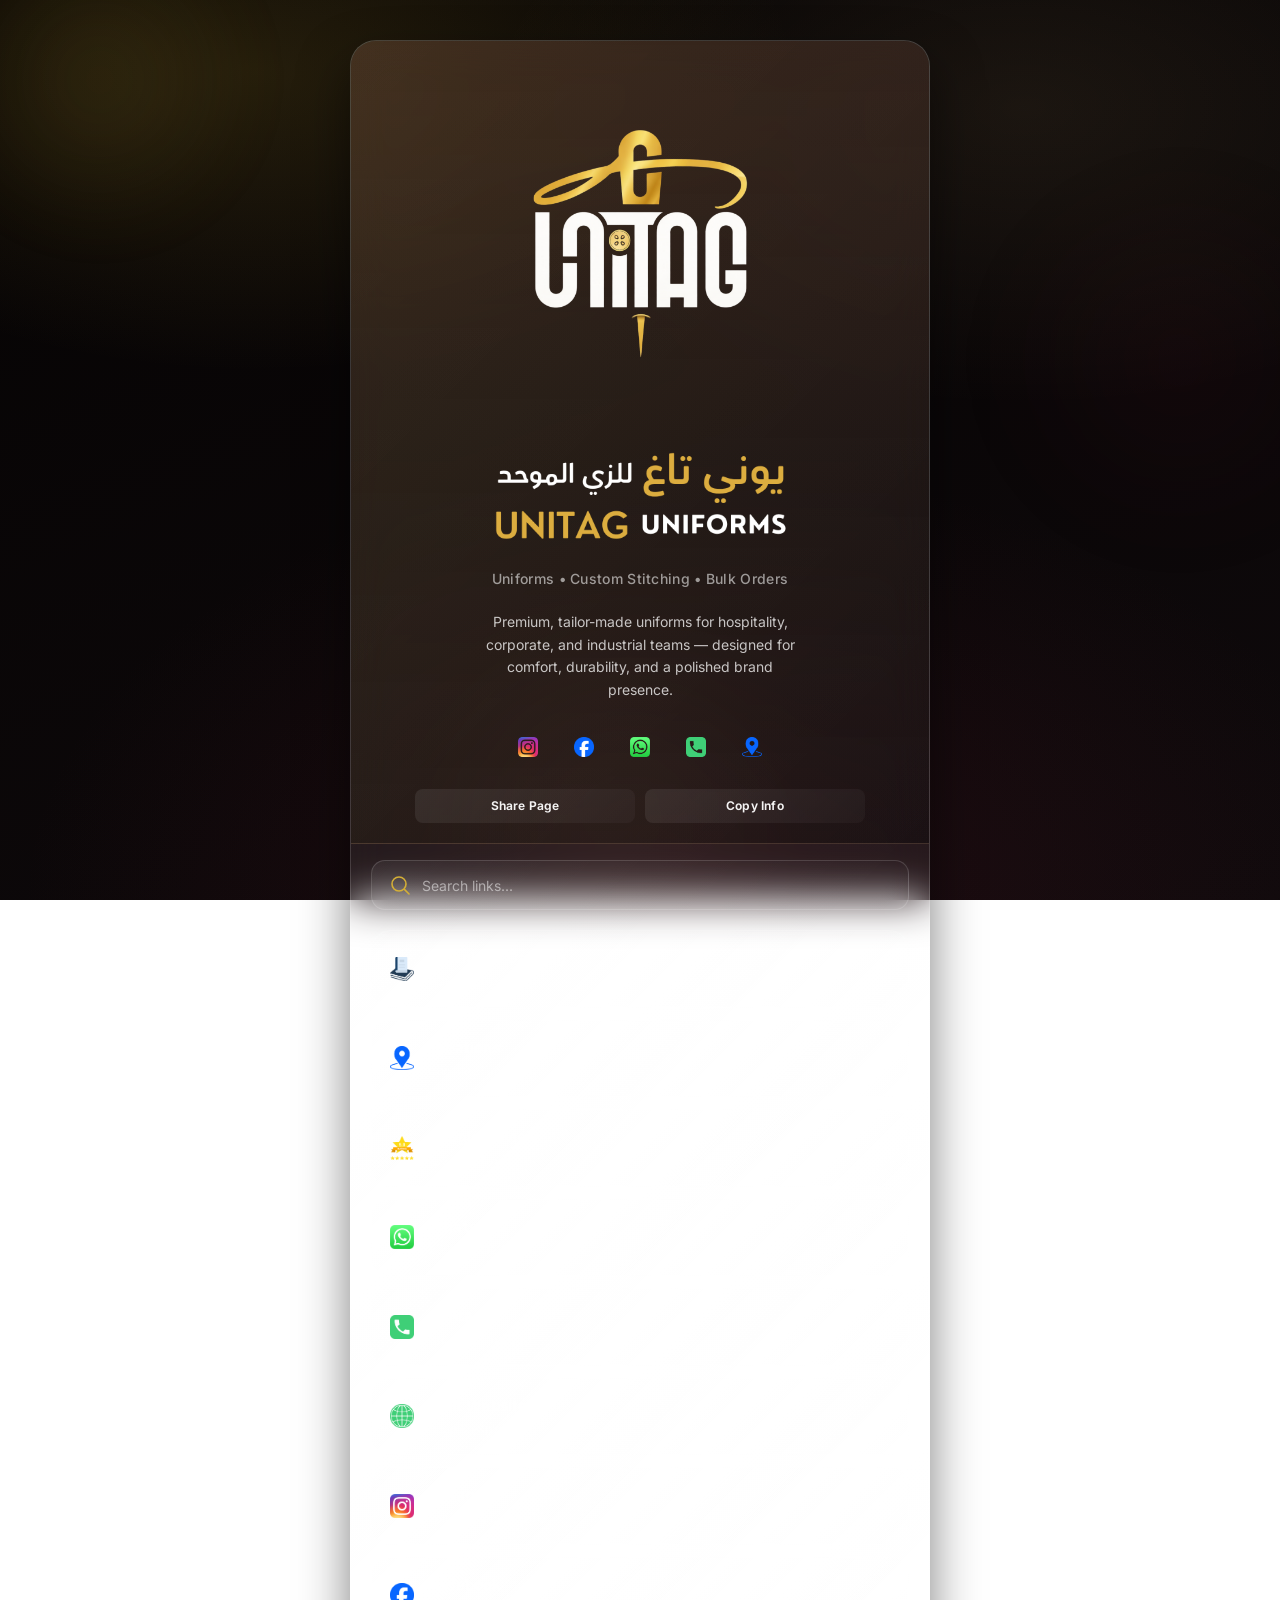
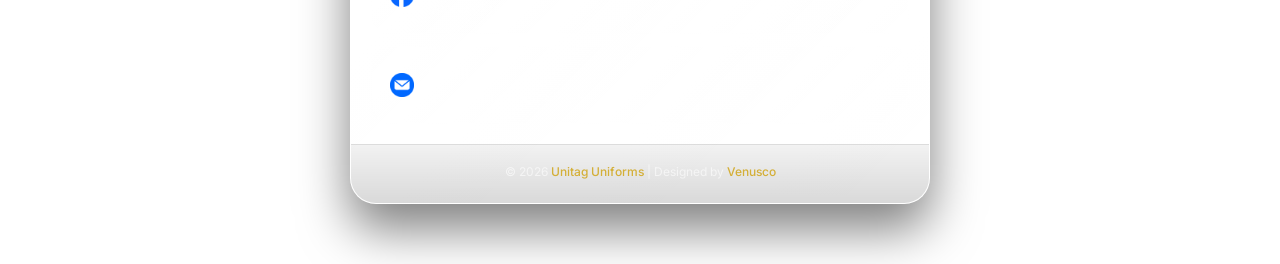
==== commit cde38221: "commited" ====
--- a/tree.html
+++ b/tree.html
@@ -86,16 +86,14 @@
     <div class="profileHeader">
 
       <div class="logo" aria-label="Unitags logo">
-        <img src="https://www.unitaguniforms.com/assets/unitag-logo-removebg.png"
+        <img src="assets/unitag-logo-nobg.png"
              alt="Unitags Uniforms logo"
              loading="eager"
              decoding="async"
              onerror="this.style.display='none'; document.getElementById('logoFallback').style.display='grid';"
         />
 
-        <div id="logoFallback" class="logoFallback mt-4" aria-hidden="true">
-          UNITAG<br/>UNIFORMS
-        </div>
+        <div id="logoFallback" class="logoFallback" aria-hidden="true"></div>
       </div>
 
       <h1 id="profileName" class="visuallyHidden">UNITAG UNIFORMS</h1>
--- a/tree.css
+++ b/tree.css
@@ -24,9 +24,9 @@
 --radius: 20px;
 }
 
-* {
+/* * {
 box-sizing: border-box;
-}
+} */
 
 html,
 body {
@@ -121,46 +121,25 @@
 align-items: flex-start;
 }
 
-.logo {
-width: clamp(130px, 22vw, 180px);
-height: clamp(130px, 22vw, 180px);
-/* border-radius: 24px; */
-/* background: linear-gradient(135deg, rgba(255, 255, 255, 0.12), rgba(255, 255, 255, 0.04)); */
-/* border: 2px solid var(--border); */
-overflow: hidden;
+...logo {
+width: clamp(200px, 56vw, 320px);
+height: clamp(200px, 56vw, 320px);
+border-radius: 28px;
+background: rgba(255, 255, 255, 0.10);
+border: 2px solid rgba(212, 175, 55, 0.18);
 display: grid;
 place-items: center;
-/* box-shadow: 0 8px 32px rgba(212, 175, 55, 0.15); */
-transition: all 300ms cubic-bezier(0.34, 1.56, 0.64, 1);
+transition: transform 300ms cubic-bezier(0.34, 1.56, 0.64, 1), box-shadow 300ms ease, border-color 300ms ease;
 }
 
 .logo:hover {
-transform: translateY(-4px);
-/* box-shadow: 0 16px 48px rgba(212, 175, 55, 0.25); */
-border-color: rgba(212, 175, 55, 0.3);
+transform: translateY(-6px) scale(1.02);
 }
 
 .logo img {
-width: 100%;
-height: 100%;
+width: 72%;
+height: 92%;
 object-fit: contain;
-display: block;
-}
-
-.logoFallback {
-display: none;
-width: 100%;
-height: 100%;
-background: linear-gradient(135deg, rgba(212, 175, 55, 0.2), transparent),
-    linear-gradient(180deg, rgba(255, 255, 255, 0.08), rgba(255, 255, 255, 0));
-color: var(--brand);
-letter-spacing: 0.12em;
-font-weight: 700;
-font-size: 13px;
-text-align: center;
-line-height: 1.1;
-padding: 12px 8px;
-text-transform: uppercase;
 }
 
 h1 {
@@ -178,12 +157,46 @@
 
 .profileTitleImage {
   display: block;
-  width: 100%;
-  max-width: 270px;
+  width: clamp(220px, 68vw, 320px);
+  max-width: 100%;
   height: auto;
   margin: 0;
-  margin-top: 5px;
   margin-bottom: 10px;
+}
+
+.profileHeader {
+  display: flex;
+  flex-direction: column;
+  align-items: center;
+  text-align: center;
+  gap: 10px;
+  width: 100%;
+  padding: 0 10px;
+}
+
+.bio {
+  font-size: 14px;
+  max-width: 440px;
+  width: 100%;
+}
+
+.quickActions {
+  display: flex;
+  flex-wrap: wrap;
+  gap: 10px;
+  justify-content: center;
+  width: 100%;
+  max-width: 460px;
+}
+
+.actionBtn {
+  padding: 10px 16px;
+  border-radius: 10px;
+  border: none;
+  cursor: pointer;
+  min-width: 145px;
+  flex: 1 1 auto;
+  max-width: 220px;
 }
 
 .visuallyHidden {
@@ -786,35 +799,61 @@
 color: var(--text-light);
 }
 
-@media (max-width: 480px) {
+@media (max-width: 640px) {
 .wrap {
-    padding: 28px 12px 40px;
+    padding: 28px 14px 40px;
 }
 
 .card {
     max-width: 100%;
 }
 
+.logo {
+    width: clamp(210px, 66vw, 280px);
+    height: clamp(210px, 66vw, 280px);
+}
+
+.profileTitleImage {
+    width: clamp(200px, 72vw, 260px);
+}
+
+.bio {
+    max-width: 100%;
+    padding: 0 4px;
+}
+
+.quickActions {
+    gap: 10px;
+}
+
+.actionBtn {
+    min-width: 0;
+    width: 100%;
+    max-width: 100%;
+}
+}
+
+@media (max-width: 480px) {
 .brandRow {
-    grid-template-columns: 80px 1fr;
-    gap: 14px;
-}
-
-.logo {
-    width: 80px;
-    height: 80px;
-}
-
-h1 {
-    font-size: 24px;
+    grid-template-columns: 1fr;
+    gap: 16px;
+}
+
+.top {
+    padding: 24px 12px 24px;
+}
+
+.profileTitleImage {
+    width: clamp(180px, 80vw, 240px);
+}
+
+.tagline,
+.bio {
+    font-size: 13px;
 }
 
 .quickActions {
-    grid-template-columns: 1fr 1fr;
-}
-
-.servicesGrid {
-    grid-template-columns: 1fr;
+    gap: 8px;
 }
 }
 
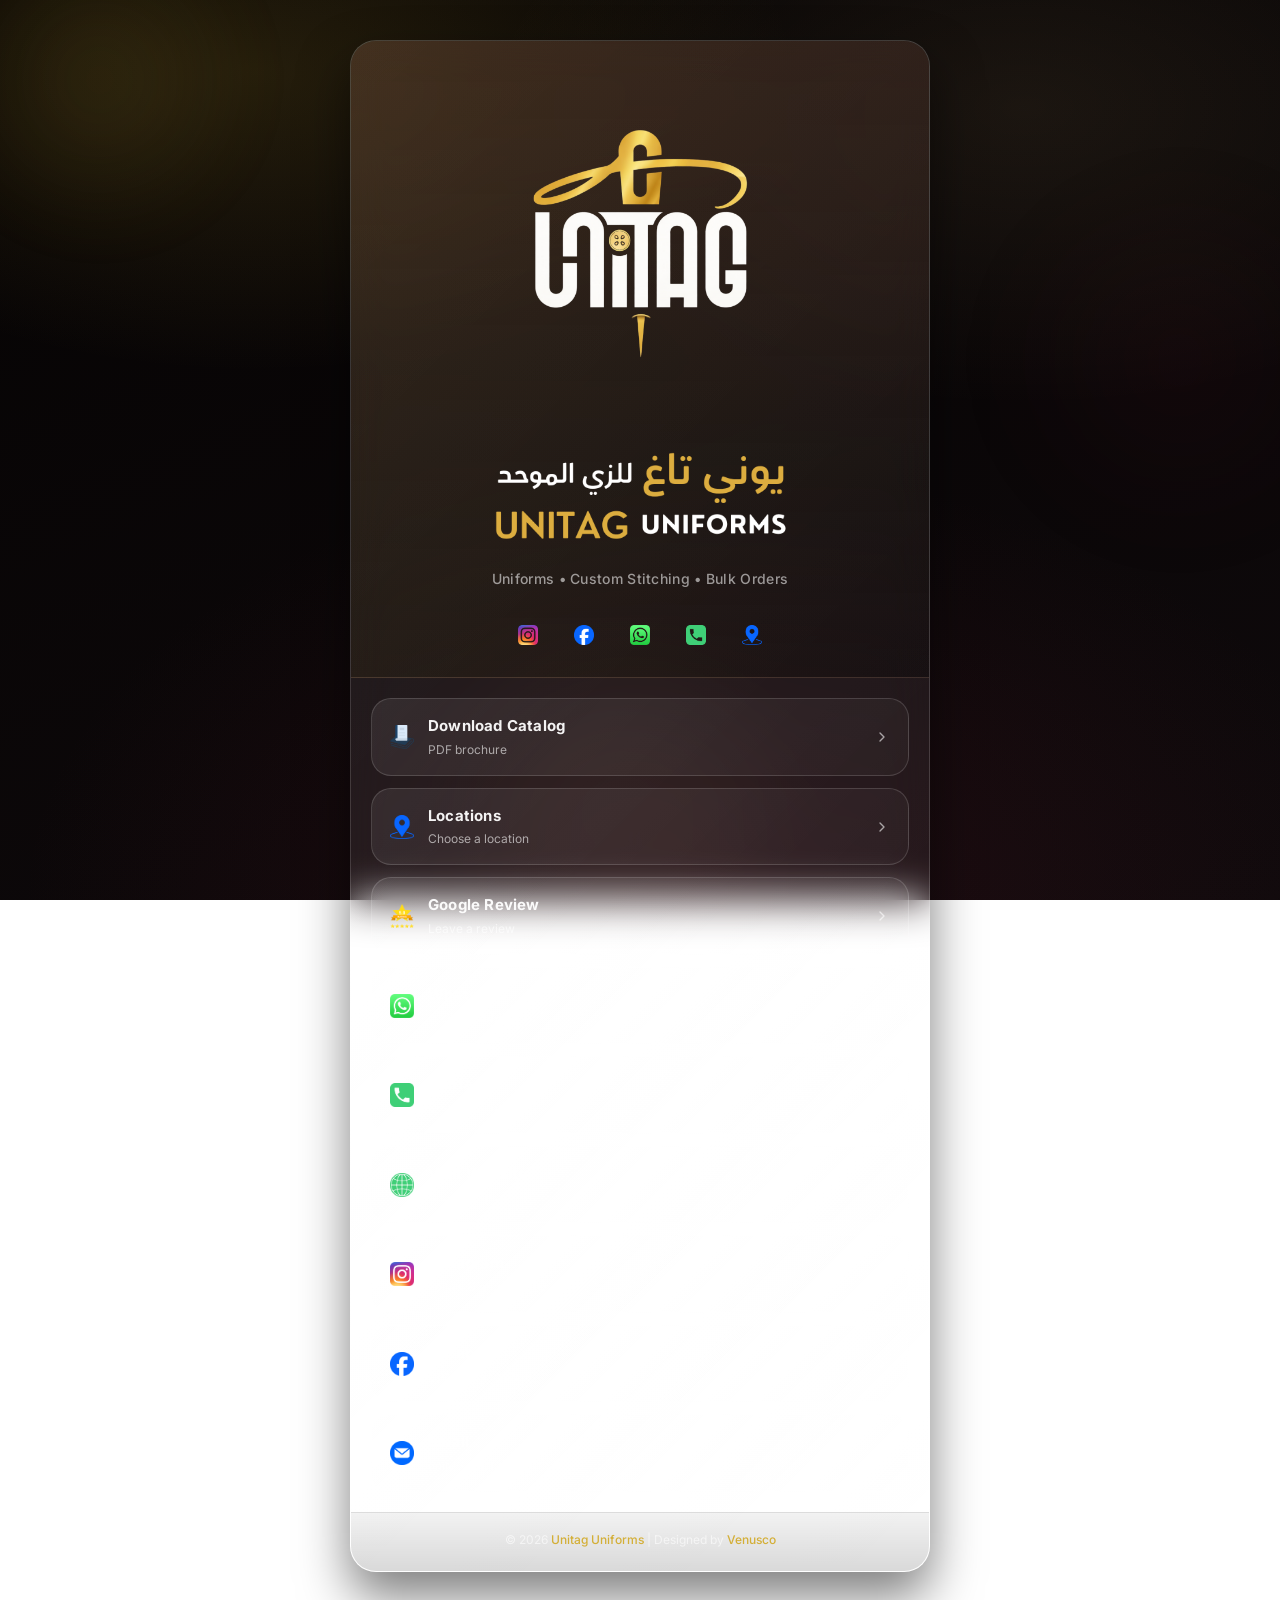
==== commit 849ee0cd: "commited" ====
--- a/tree.html
+++ b/tree.html
@@ -9,7 +9,7 @@
   <meta name="theme-color" content="#caa35a" />
 
   <!-- Primary SEO -->
-  <title>Unitag Uniforms | Premium Corporate, Industrial & Hospitality Uniforms</title>
+  <title>Unitag Uniforms | Premium Corporate & Industrial Uniforms</title>
   <meta name="description" content="Unitag Uniforms provides premium corporate, industrial, hospitality, and customized uniforms. High-quality stitching, bulk orders, and professional uniform solutions." />
   <meta name="keywords" content="uniform suppliers, corporate uniforms, industrial uniforms, hospitality uniforms, custom uniforms, company uniforms, workwear uniforms, school uniforms, uniform stitching service" />
   <meta name="author" content="Unitag Uniforms" />
@@ -103,41 +103,15 @@
         Official links • Socials • Contact • Locations
       </p>
 
-      <p id="profileBio" class="bio">
+      <!-- <p id="profileBio" class="bio">
         Premium, tailor-made uniforms for hospitality, corporate, and industrial teams — designed for comfort, durability, and a polished brand presence.
-      </p>
+      </p> -->
 
       <div id="socialRow" class="socialRow" aria-label="Social icons"></div>
 
-      <div class="quickActions" aria-label="Quick actions">
-        <button class="actionBtn" type="button" id="shareBtn">
-          <span>Share Page</span>
-        </button>
-
-        <button class="actionBtn" type="button" id="copyBtn">
-          <span>Copy Info</span>
-        </button>
-      </div>
-
     </div>
 
   </header>
-
-  <div class="tools" aria-label="Link tools">
-    <div class="searchWrap">
-      <svg class="icon" viewBox="0 0 24 24" aria-hidden="true">
-        <circle cx="11" cy="11" r="7" fill="none"
-          stroke="currentColor" stroke-width="1.6"/>
-        <line x1="16.65" y1="16.65" x2="21" y2="21"
-          stroke="currentColor" stroke-width="1.6"
-          stroke-linecap="round"/>
-      </svg>
-
-      <input id="searchInput" type="search"
-        placeholder="Search links..."
-        aria-label="Search links" />
-    </div>
-  </div>
 
   <div id="links" class="links" aria-live="polite"></div>
 
@@ -163,7 +137,7 @@
       const PROFILE = {
         name: "UNITAG UNIFORMS",
         tagline: "Uniforms • Custom Stitching • Bulk Orders",
-        bio: "Premium, tailor-made uniforms for hospitality, corporate, and industrial teams — designed for comfort, durability, and a polished brand presence.",
+        bio: "",
         website: "https://www.unitaguniforms.com/",
       };
 
@@ -174,7 +148,7 @@
         facebook: "https://www.facebook.com/share/1Bv55Vv7Ut/",
         // linkedin: "https://linkedin.com/company/unitag-uniforms",
         phones: ["+966506444915", "+966559512393", "+966546787553"],
-        whatsapp: "+966559512393",
+        whatsapp: "+966506444915",
         email: "unitaguniforms@gmail.com",
         locations: ["https://maps.app.goo.gl/bXcT9GAc4eRAmrYR8?g_st=aw", "https://maps.app.goo.gl/ExbkAf93jj8Kh5qW7"],
         googleReview: "https://g.page/r/CYr_opCsY3BaEAE/review",
@@ -519,7 +493,8 @@
       function applyProfile() {
         $("#profileName").textContent = PROFILE.name;
         $("#profileTagline").textContent = PROFILE.tagline;
-        $("#profileBio").textContent = PROFILE.bio;
+        const profileBio = $("#profileBio");
+        if (profileBio) profileBio.textContent = PROFILE.bio;
       }
 
       function render() {
@@ -562,12 +537,14 @@
         const status = $("#statusText");
         const shown = items.length;
         const total = allItems.length;
-        status.textContent =
-          total === 0
-            ? "Add your links in the LINKS section."
-            : q
-              ? `Showing ${shown} of ${total}`
-              : `${total} link${total === 1 ? "" : "s"} available`;
+        if (status) {
+          status.textContent =
+            total === 0
+              ? "Add your links in the LINKS section."
+              : q
+                ? `Showing ${shown} of ${total}`
+                : `${total} link${total === 1 ? "" : "s"} available`;
+        }
 
         if (total === 0) {
           container.innerHTML = "";
@@ -589,20 +566,7 @@
       }
 
       function wireUI() {
-        $("#shareBtn")?.addEventListener("click", sharePage);
-        $("#copyBtn")?.addEventListener("click", async () => {
-          const lines = [
-            PROFILE.name,
-            LINKS.phoneNumber ? `Phone: ${LINKS.phoneNumber}` : "",
-            LINKS.whatsappNumber ? `WhatsApp: ${LINKS.whatsappNumber}` : "",
-            LINKS.email ? `Email: ${LINKS.email}` : "",
-            LINKS.googleMaps ? `Maps: ${LINKS.googleMaps}` : "",
-            PROFILE.website ? `Website: ${PROFILE.website}` : "",
-          ].filter(Boolean);
-          await copyText(lines.join("\n"), "Copied");
-        });
         $("#vcardBtn")?.addEventListener("click", downloadVCard);
-        $("#searchInput")?.addEventListener("input", render);
       }
 
       wireUI();
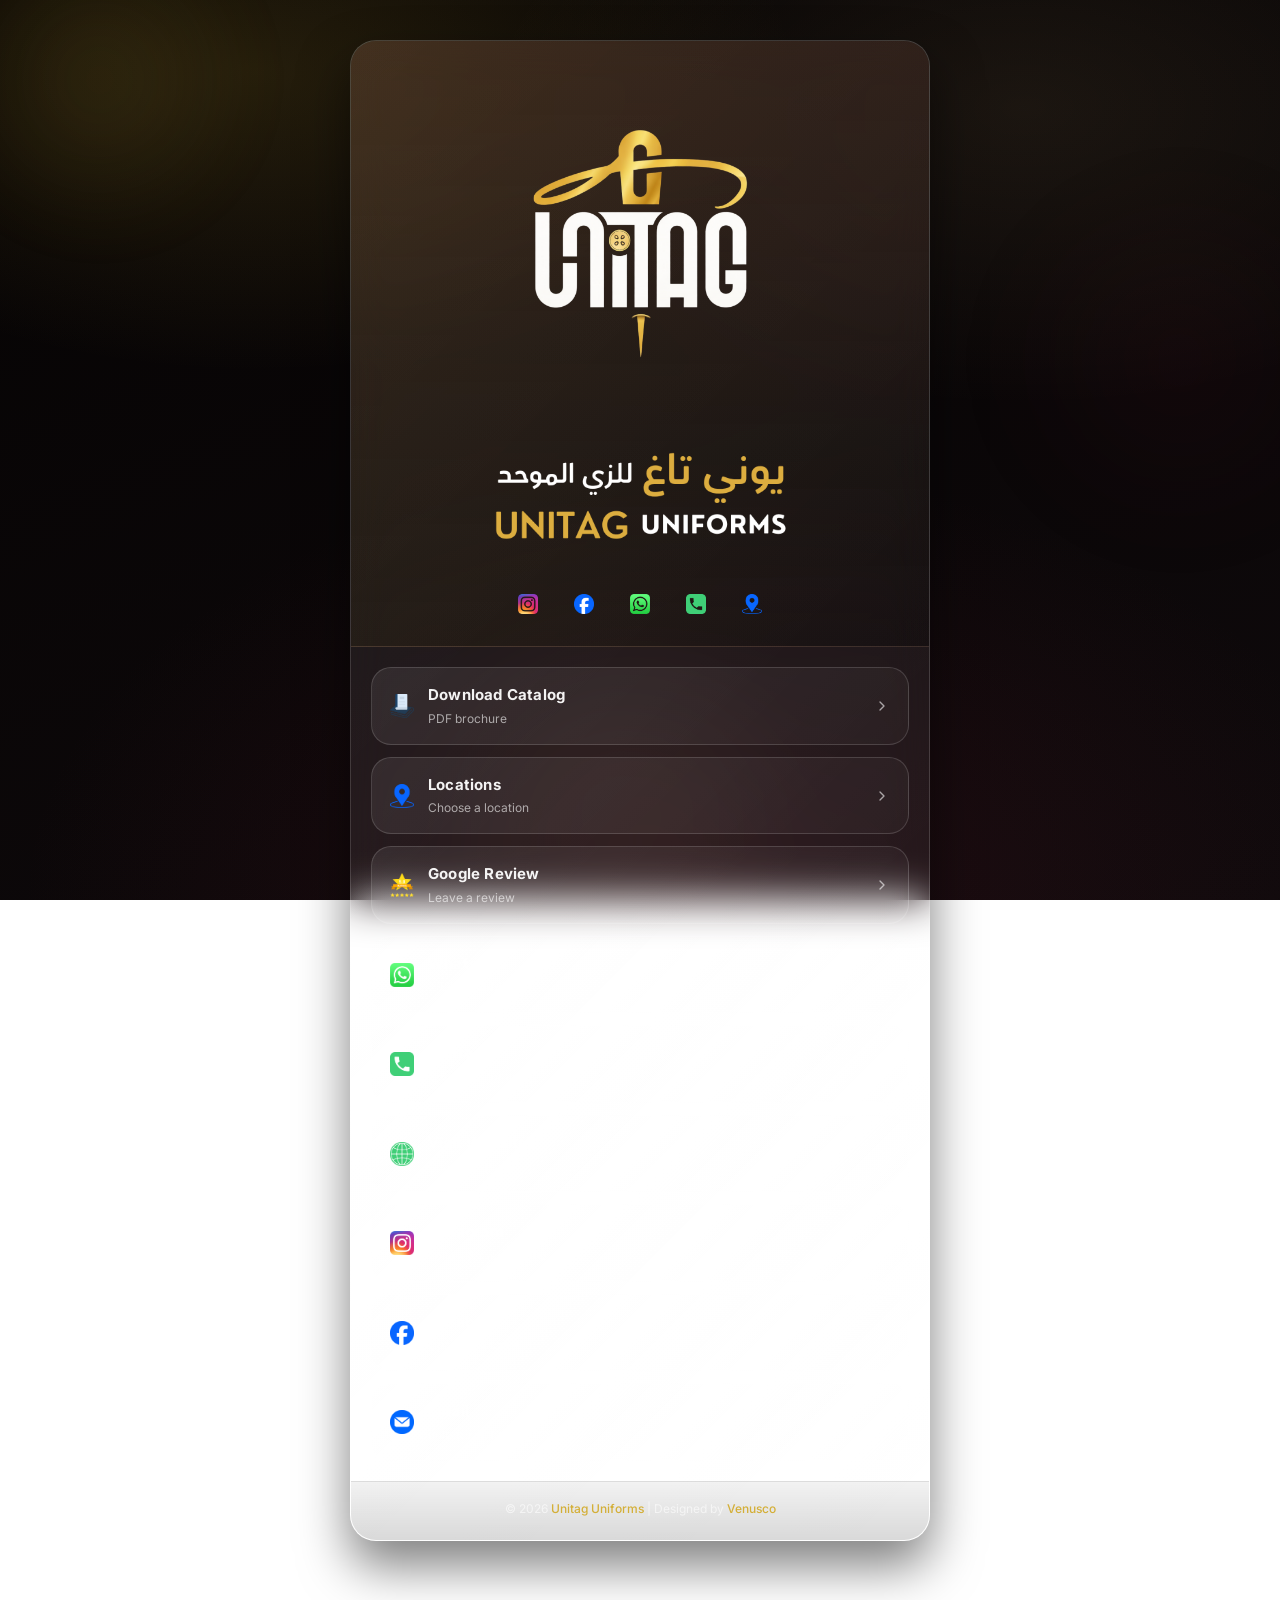
==== commit 0d7c379a: "commited" ====
--- a/tree.html
+++ b/tree.html
@@ -99,9 +99,9 @@
       <h1 id="profileName" class="visuallyHidden">UNITAG UNIFORMS</h1>
       <img id="profileTitleImage" src="assets/unitag-uniforms-title.png" alt="UNITAG UNIFORMS" class="profileTitleImage" loading="eager" decoding="async" />
 
-      <p id="profileTagline" class="tagline">
+      <!-- <p id="profileTagline" class="tagline">
         Official links • Socials • Contact • Locations
-      </p>
+      </p> -->
 
       <!-- <p id="profileBio" class="bio">
         Premium, tailor-made uniforms for hospitality, corporate, and industrial teams — designed for comfort, durability, and a polished brand presence.
@@ -136,7 +136,7 @@
 
       const PROFILE = {
         name: "UNITAG UNIFORMS",
-        tagline: "Uniforms • Custom Stitching • Bulk Orders",
+        tagline: "",
         bio: "",
         website: "https://www.unitaguniforms.com/",
       };
@@ -491,8 +491,12 @@
       }
 
       function applyProfile() {
-        $("#profileName").textContent = PROFILE.name;
-        $("#profileTagline").textContent = PROFILE.tagline;
+        const profileName = $("#profileName");
+        if (profileName) profileName.textContent = PROFILE.name;
+
+        const profileTagline = $("#profileTagline");
+        if (profileTagline) profileTagline.textContent = PROFILE.tagline;
+
         const profileBio = $("#profileBio");
         if (profileBio) profileBio.textContent = PROFILE.bio;
       }
